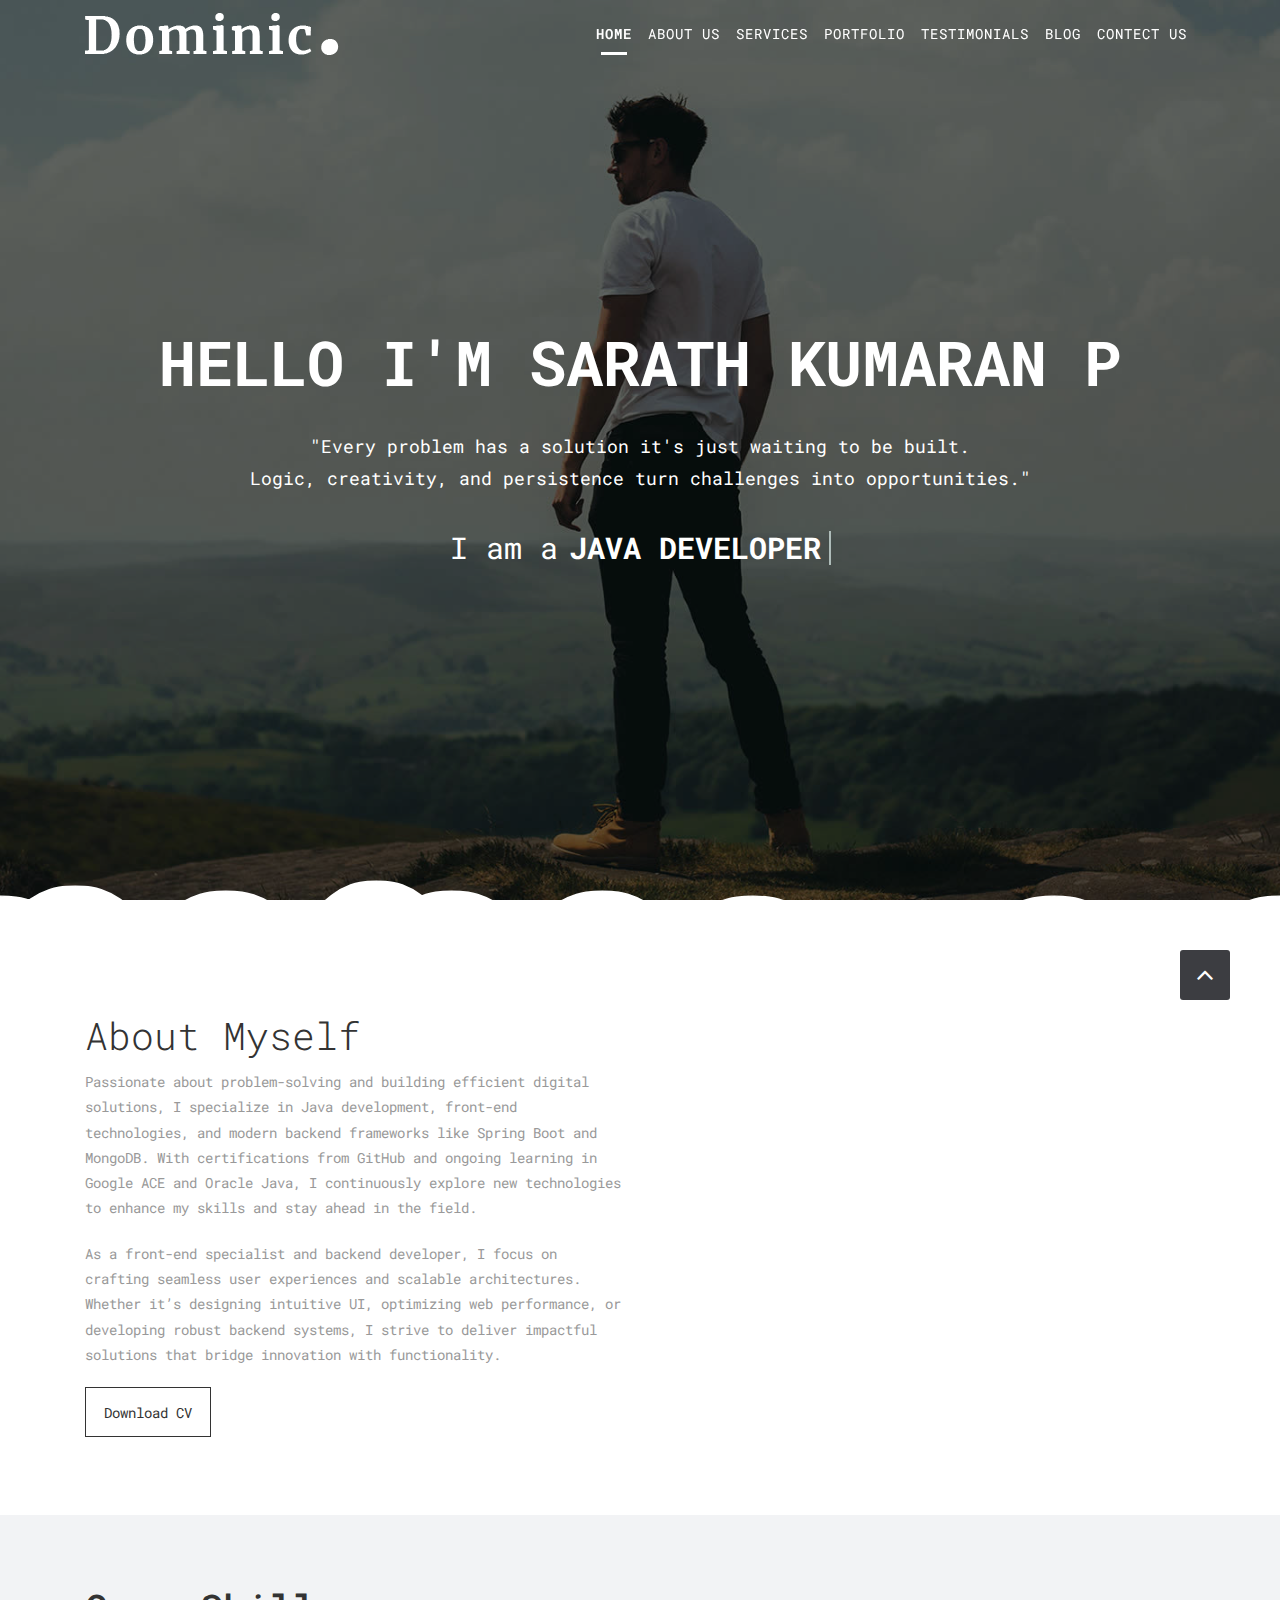
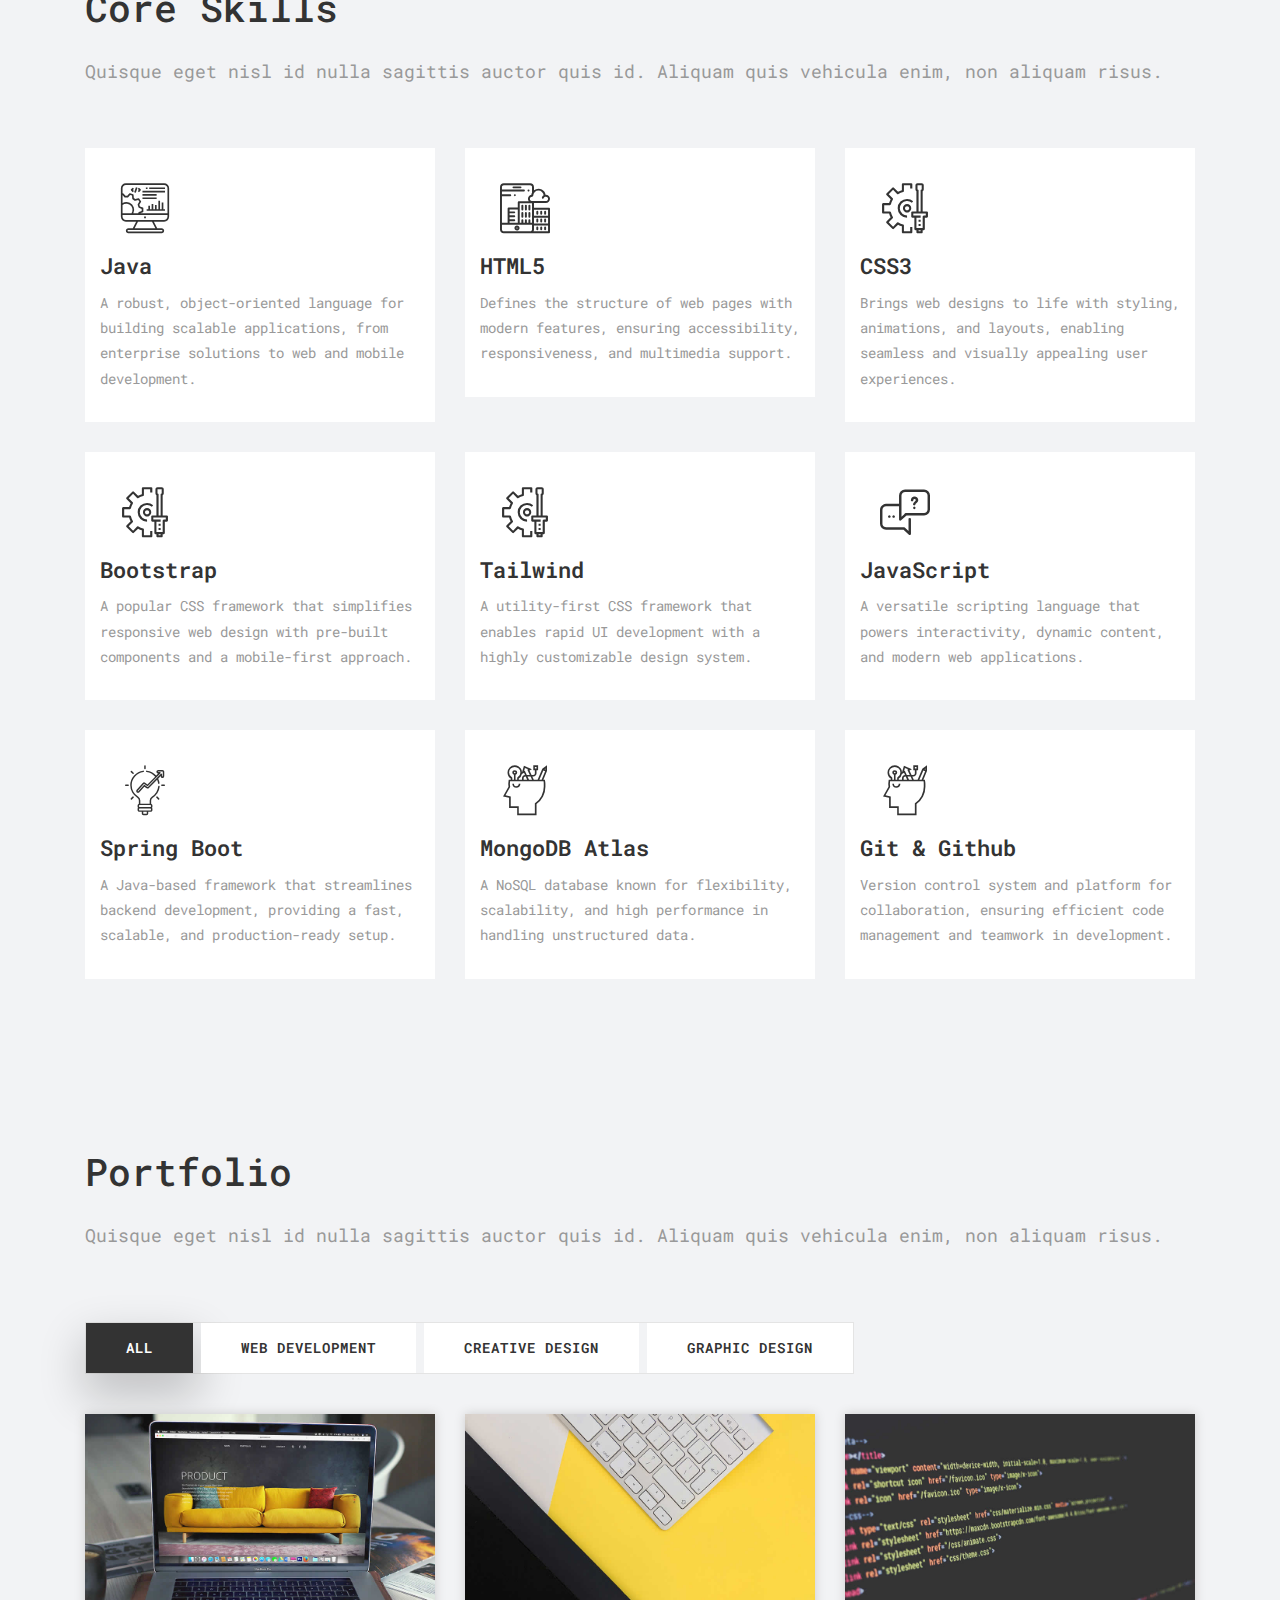
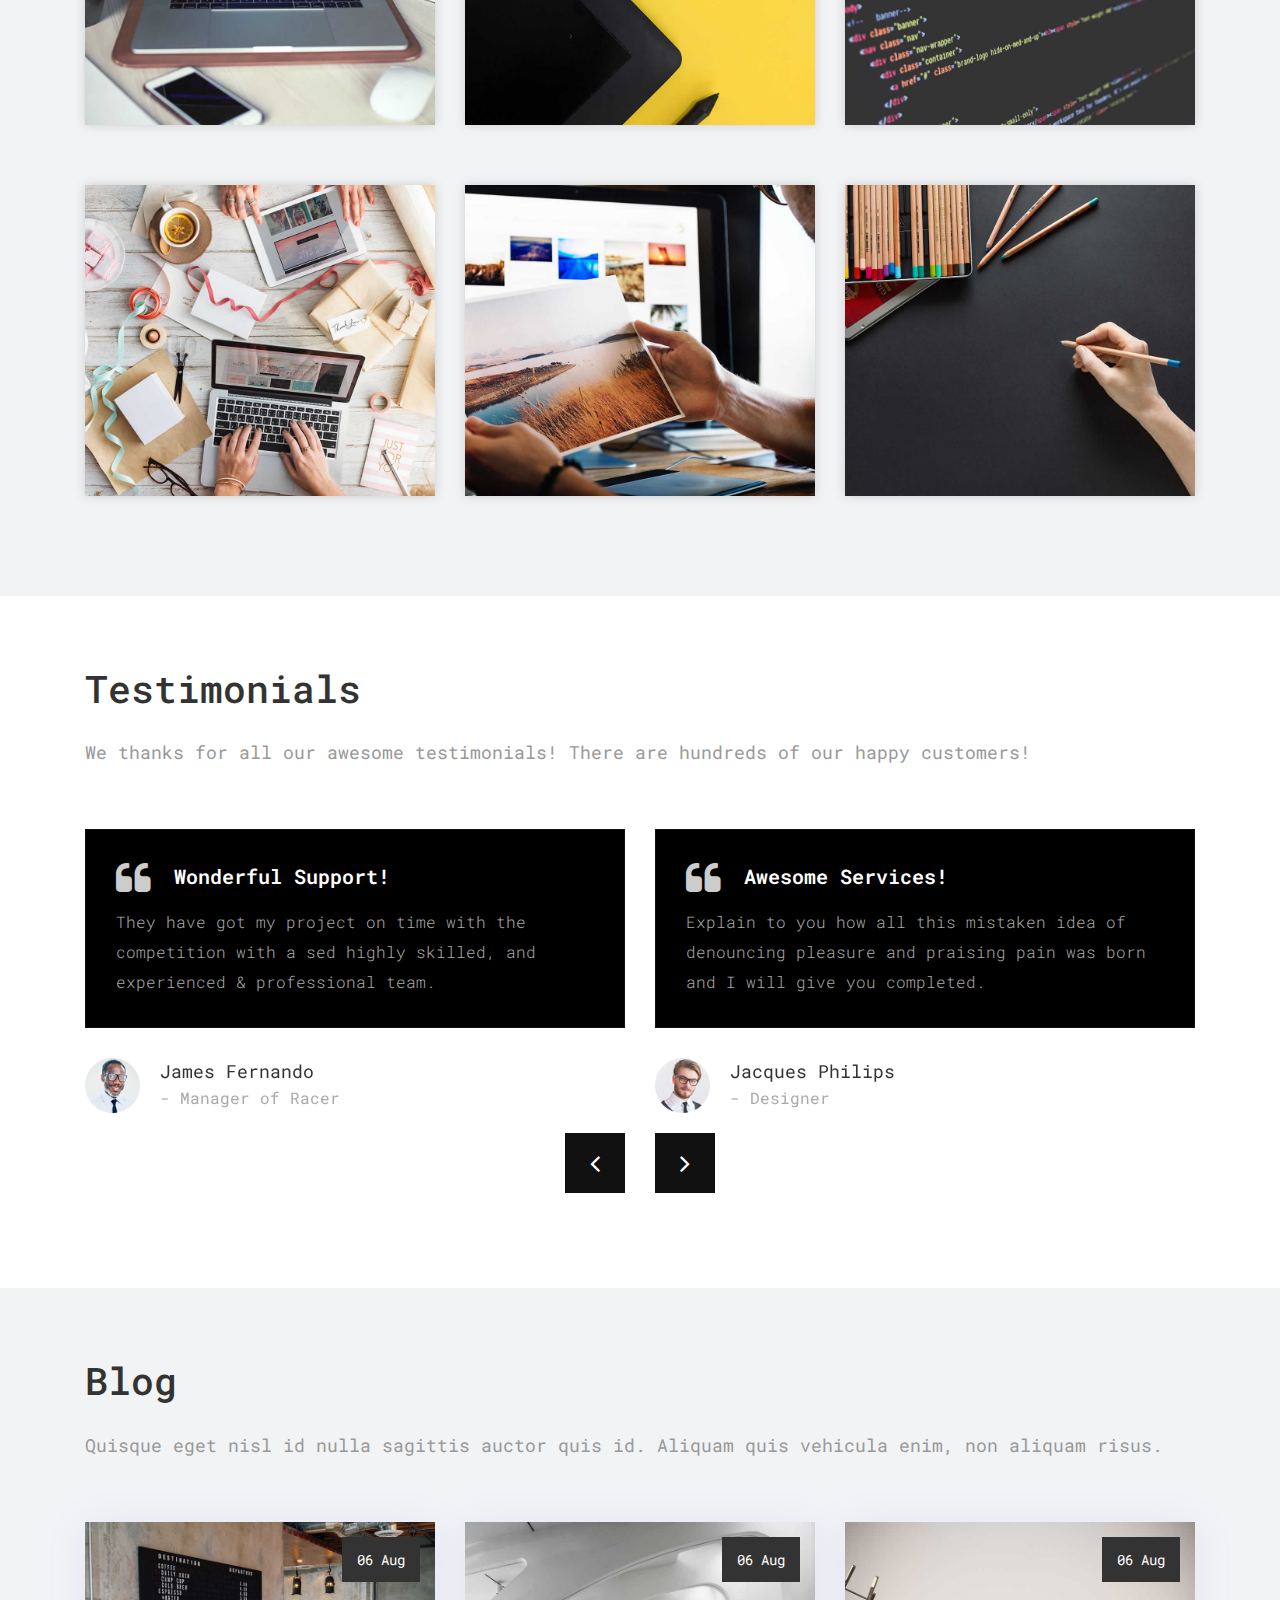
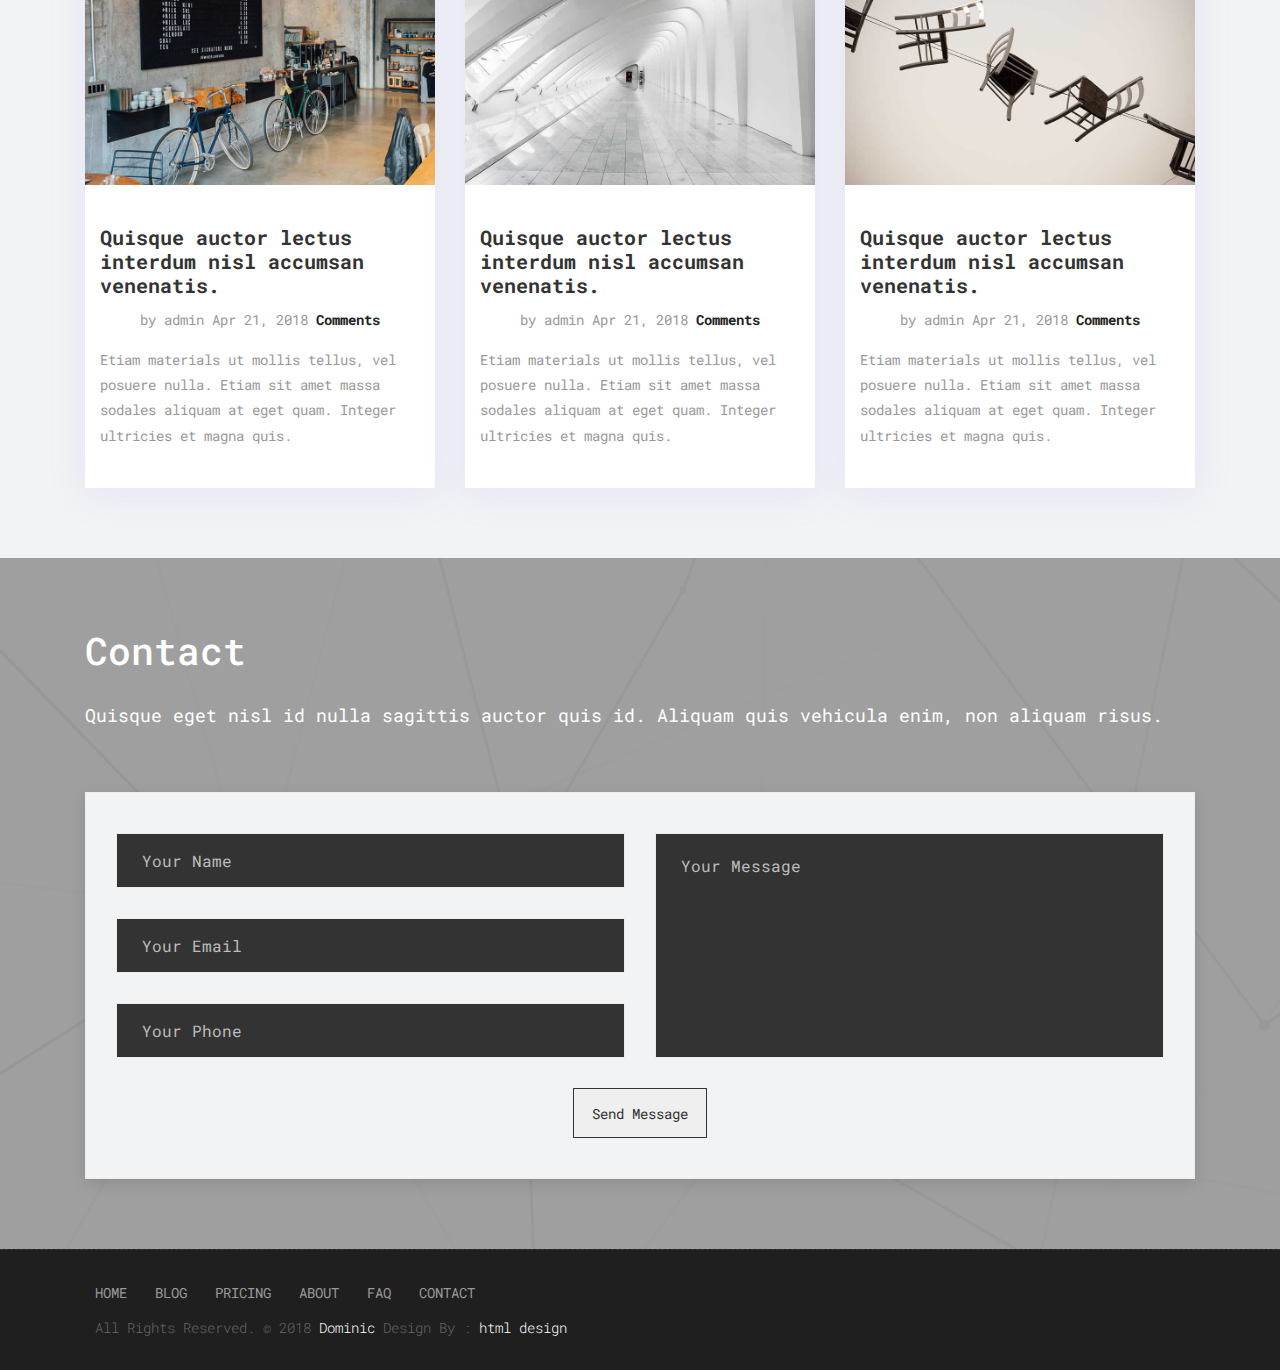
==== PORTFOLIO/index.html @ 693e11fd "folder work" ====
<!DOCTYPE html>
<html lang="en">

    <!-- Basic -->
    <meta charset="utf-8">
    <meta http-equiv="X-UA-Compatible" content="IE=edge">   
   
    <!-- Mobile Metas -->
    <meta name="viewport" content="width=device-width, minimum-scale=1.0, maximum-scale=1.0, user-scalable=no">
 
     <!-- Site Metas -->
    <title>Dominic - Responsive HTML5 OnePage Template</title>  
    <meta name="keywords" content="">
    <meta name="description" content="">
    <meta name="author" content="">

    <!-- Site Icons -->
    <link rel="shortcut icon" href="images/favicon.ico" type="image/x-icon" />
    <link rel="apple-touch-icon" href="images/apple-touch-icon.png">

    <!-- Bootstrap CSS -->
    <link rel="stylesheet" href="css/bootstrap.min.css">
    <!-- Site CSS -->
    <link rel="stylesheet" href="style.css">
    <!-- Responsive CSS -->
    <link rel="stylesheet" href="css/responsive.css">
    <!-- Custom CSS -->
    <link rel="stylesheet" href="css/custom.css">
	<script src="js/modernizr.js"></script> <!-- Modernizr -->

    <!--[if lt IE 9]>
      <script src="https://oss.maxcdn.com/libs/html5shiv/3.7.0/html5shiv.js"></script>
      <script src="https://oss.maxcdn.com/libs/respond.js/1.4.2/respond.min.js"></script>
    <![endif]-->

</head>
<body id="page-top" class="politics_version">

    <!-- LOADER -->
    <div id="preloader">
        <div id="main-ld">
			<div id="loader"></div>  
		</div>
    </div><!-- end loader -->
    <!-- END LOADER -->
	
    <!-- Navigation -->
    <nav class="navbar navbar-expand-lg navbar-dark fixed-top" id="mainNav">
      <div class="container">
        <a class="navbar-brand js-scroll-trigger" href="#page-top">
			<img class="img-fluid" src="images/logo.png" alt="" />
		</a>
        <button class="navbar-toggler navbar-toggler-right" type="button" data-toggle="collapse" data-target="#navbarResponsive" aria-controls="navbarResponsive" aria-expanded="false" aria-label="Toggle navigation">
          Menu
          <i class="fa fa-bars"></i>
        </button>
        <div class="collapse navbar-collapse" id="navbarResponsive">
          <ul class="navbar-nav text-uppercase ml-auto">
            <li class="nav-item">
              <a class="nav-link js-scroll-trigger active" href="#home">Home</a>
            </li>
            <li class="nav-item">
              <a class="nav-link js-scroll-trigger" href="#about">About Us</a>
            </li>
            <li class="nav-item">
              <a class="nav-link js-scroll-trigger" href="#services">Services</a>
            </li>
            <li class="nav-item">
              <a class="nav-link js-scroll-trigger" href="#portfolio">Portfolio</a>
            </li>
            <li class="nav-item">
              <a class="nav-link js-scroll-trigger" href="#testimonials">Testimonials</a>
            </li>
			<li class="nav-item">
              <a class="nav-link js-scroll-trigger" href="#blog">Blog</a>
            </li>
			<li class="nav-item">
              <a class="nav-link js-scroll-trigger" href="#contact">Contect Us</a>
            </li>
          </ul>
        </div>
      </div>
    </nav>
	
	<section id="home" class="main-banner parallaxie" style="background: url('uploads/banner-01.jpg')">
		<div class="heading">
			<h1>Hello I'm Sarath Kumaran P</h1>
			<p>"Every problem has a solution it's just waiting to be built. <br>
                Logic, creativity, and persistence turn challenges into opportunities."</p>
			<h3 class="cd-headline clip is-full-width">
				<span>I am a </span>
				<span class="cd-words-wrapper">
					<b class="is-visible">Java Developer</b>
					<b>Web Developer</b>
					<b>Backend Developer</b>
					<b>Web Designer</b>
				</span>
			</h3>
		</div>
	</section>

	<svg id="clouds" class="hidden-xs" xmlns="http://www.w3.org/2000/svg" version="1.1" width="100%" height="100" viewBox="0 0 85 100" preserveAspectRatio="none">
        <path d="M-5 100 Q 0 20 5 100 Z
            M0 100 Q 5 0 10 100
            M5 100 Q 10 30 15 100
            M10 100 Q 15 10 20 100
            M15 100 Q 20 30 25 100
            M20 100 Q 25 -10 30 100
            M25 100 Q 30 10 35 100
            M30 100 Q 35 30 40 100
            M35 100 Q 40 10 45 100
            M40 100 Q 45 50 50 100
            M45 100 Q 50 20 55 100
            M50 100 Q 55 40 60 100
            M55 100 Q 60 60 65 100
            M60 100 Q 65 50 70 100
            M65 100 Q 70 20 75 100
            M70 100 Q 75 45 80 100
            M75 100 Q 80 30 85 100
            M80 100 Q 85 20 90 100
            M85 100 Q 90 50 95 100
            M90 100 Q 95 25 100 100
            M95 100 Q 100 15 105 100 Z">
        </path>
    </svg>

    <div id="about" class="section wb">
        <div class="container">
            <div class="row">
                <div class="col-md-6">
                    <div class="message-box">                        
                        <h2>About Myself</h2>
                        <p> Passionate about problem-solving and building efficient digital solutions, I specialize in Java development, front-end technologies, and modern backend frameworks like Spring Boot and MongoDB. With certifications from GitHub and ongoing learning in Google ACE and Oracle Java, I continuously explore new technologies to enhance my skills and stay ahead in the field. </p>
						<p>As a front-end specialist and backend developer, I focus on crafting seamless user experiences and scalable architectures. Whether it’s designing intuitive UI, optimizing web performance, or developing robust backend systems, I strive to deliver impactful solutions that bridge innovation with functionality.</p>

                        <a href="#" class="sim-btn btn-hover-new" data-text="Download CV"><span>Download CV</span></a>
                    </div><!-- end messagebox -->
                </div><!-- end col -->

                <div class="col-md-6">
                    <div class="right-box-pro wow fadeIn">
                        <img src="uploads/about_04.jpg" alt="" class="img-fluid img-rounded">
                    </div><!-- end media -->
                </div><!-- end col -->
            </div><!-- end row -->
        </div><!-- end container -->
    </div><!-- end section -->
	
    <div id="services" class="section lb">
        <div class="container">
            <div class="section-title text-left">
                <h3>Core Skills</h3>
                <p>Quisque eget nisl id nulla sagittis auctor quis id. Aliquam quis vehicula enim, non aliquam risus.</p>
            </div><!-- end title -->

            <div class="row">
				<div class="col-md-4">
                    <div class="services-inner-box">
						<div class="ser-icon">
							<i class="flaticon-seo"></i>
						</div>
						<h2>Java</h2>
						<p>A robust, object-oriented language for building scalable applications, from enterprise solutions to web and mobile development.</p>
					</div>
                </div><!-- end col -->
                <div class="col-md-4">
                    <div class="services-inner-box">
						<div class="ser-icon">
							<i class="flaticon-development"></i>
						</div>
						<h2>HTML5</h2>
						<p>Defines the structure of web pages with modern features, ensuring accessibility, responsiveness, and multimedia support.</p>
					</div>
                </div><!-- end col -->
				<div class="col-md-4">
                    <div class="services-inner-box">
						<div class="ser-icon">
							<i class="flaticon-process"></i>
						</div>
						<h2>CSS3</h2>
						<p>Brings web designs to life with styling, animations, and layouts, enabling seamless and visually appealing user experiences.</p>
					</div>
                </div><!-- end col -->
                <div class="col-md-4">
                    <div class="services-inner-box">
						<div class="ser-icon">
							<i class="flaticon-process"></i>
						</div>
						<h2>Bootstrap</h2>
						<p>A popular CSS framework that simplifies responsive web design with pre-built components and a mobile-first approach.</p>
					</div>
                </div><!-- end col -->
                <div class="col-md-4">
                    <div class="services-inner-box">
						<div class="ser-icon">
							<i class="flaticon-process"></i>
						</div>
						<h2>Tailwind</h2>
						<p>A utility-first CSS framework that enables rapid UI development with a highly customizable design system.</p>
					</div>
                </div><!-- end col -->
				<div class="col-md-4">
                    <div class="services-inner-box">
						<div class="ser-icon">
							<i class="flaticon-discuss-issue"></i>
						</div>
						<h2>JavaScript</h2>
						<p>A versatile scripting language that powers interactivity, dynamic content, and modern web applications.</p>
					</div>
                </div><!-- end col -->
				<div class="col-md-4">
                    <div class="services-inner-box">
						<div class="ser-icon">
							<i class="flaticon-idea"></i>
						</div>
						<h2>Spring Boot</h2>
						<p>A Java-based framework that streamlines backend development, providing a fast, scalable, and production-ready setup.</p>
					</div>
                </div><!-- end col -->
				<div class="col-md-4">
                    <div class="services-inner-box">
						<div class="ser-icon">
							<i class="flaticon-idea-1"></i>
						</div>
						<h2>MongoDB Atlas</h2>
						<p>A NoSQL database known for flexibility, scalability, and high performance in handling unstructured data.</p>
					</div>
                </div><!-- end col -->
                <div class="col-md-4">
                    <div class="services-inner-box">
						<div class="ser-icon">
							<i class="flaticon-idea-1"></i>
						</div>
						<h2>Git & Github</h2>
						<p>Version control system and platform for collaboration, ensuring efficient code management and teamwork in development.</p>
					</div>
                </div><!-- end col -->
            </div><!-- end row -->
        </div><!-- end container -->
    </div><!-- end section -->
	
	<div id="portfolio" class="section lb">
		<div class="container">
			<div class="section-title text-left">
                <h3>Portfolio</h3>
                <p>Quisque eget nisl id nulla sagittis auctor quis id. Aliquam quis vehicula enim, non aliquam risus.</p>
            </div><!-- end title -->
			
			<div class="gallery-menu row">
				<div class="col-md-12">
					<div class="button-group filter-button-group text-left">
						<button class="active" data-filter="*">All</button>
						<button data-filter=".gal_a">Web Development</button>
						<button data-filter=".gal_b">Creative Design</button>
						<button data-filter=".gal_c">Graphic Design</button>
					</div>
				</div>
			</div>
			
			<div class="gallery-list row">
				<div class="col-md-4 col-sm-6 gallery-grid gal_a gal_b">
					<div class="gallery-single fix">
						<img src="uploads/gallery_img-01.jpg" class="img-fluid" alt="Image">
						<div class="img-overlay">
							<a href="uploads/gallery_img-01.jpg" data-rel="prettyPhoto[gal]" class="hoverbutton global-radius"><i class="fa fa-picture-o"></i></a>
						</div>
					</div>
				</div>
				
				<div class="col-md-4 col-sm-6 gallery-grid gal_c gal_b">
					<div class="gallery-single fix">
						<img src="uploads/gallery_img-02.jpg" class="img-fluid" alt="Image">
						<div class="img-overlay">
							<a href="uploads/gallery_img-02.jpg" data-rel="prettyPhoto[gal]" class="hoverbutton global-radius"><i class="fa fa-picture-o"></i></a>
						</div>
					</div>
				</div>
				
				<div class="col-md-4 col-sm-6 gallery-grid gal_a gal_c">
					<div class="gallery-single fix">
						<img src="uploads/gallery_img-03.jpg" class="img-fluid" alt="Image">
						<div class="img-overlay">
							<a href="uploads/gallery_img-03.jpg" data-rel="prettyPhoto[gal]" class="hoverbutton global-radius"><i class="fa fa-picture-o"></i></a>
						</div>
					</div>
				</div>
				
				<div class="col-md-4 col-sm-6 gallery-grid gal_b gal_a">
					<div class="gallery-single fix">
						<img src="uploads/gallery_img-04.jpg" class="img-fluid" alt="Image">
						<div class="img-overlay">
							<a href="uploads/gallery_img-04.jpg" data-rel="prettyPhoto[gal]" class="hoverbutton global-radius"><i class="fa fa-picture-o"></i></a>
						</div>
					</div>
				</div>
				
				<div class="col-md-4 col-sm-6 gallery-grid gal_a gal_c">
					<div class="gallery-single fix">
						<img src="uploads/gallery_img-05.jpg" class="img-fluid" alt="Image">
						<div class="img-overlay">
							<a href="uploads/gallery_img-05.jpg" data-rel="prettyPhoto[gal]" class="hoverbutton global-radius"><i class="fa fa-picture-o"></i></a>
						</div>
					</div>
				</div>
				
				<div class="col-md-4 col-sm-6 gallery-grid gal_c gal_a">
					<div class="gallery-single fix">
						<img src="uploads/gallery_img-06.jpg" class="img-fluid" alt="Image">
						<div class="img-overlay">
							<a href="uploads/gallery_img-06.jpg" data-rel="prettyPhoto[gal]" class="hoverbutton global-radius"><i class="fa fa-picture-o"></i></a>
						</div>
					</div>
				</div>
			</div>
			</div>
		</div>
	</div>
	
	 <div id="testimonials" class="section wb">
        <div class="container">
            <div class="section-title text-left">
                <h3>Testimonials</h3>
                <p>We thanks for all our awesome testimonials! There are hundreds of our happy customers! </p>
            </div><!-- end title -->

            <div class="row">
                <div class="col-md-12 col-sm-12">
                    <div class="testi-carousel owl-carousel owl-theme">
                        <div class="testimonial clearfix">
                            <div class="desc">
                                <h3><i class="fa fa-quote-left"></i> Wonderful Support!</h3>
                                <p class="lead">They have got my project on time with the competition with a sed highly skilled, and experienced & professional team.</p>
                            </div>
                            <div class="testi-meta">
                                <img src="uploads/testi_01.png" alt="" class="img-fluid alignleft">
                                <h4>James Fernando <small>- Manager of Racer</small></h4>
                            </div>
                            <!-- end testi-meta -->
                        </div>
                        <!-- end testimonial -->

                        <div class="testimonial clearfix">
                            <div class="desc">
                                <h3><i class="fa fa-quote-left"></i> Awesome Services!</h3>
                                <p class="lead">Explain to you how all this mistaken idea of denouncing pleasure and praising pain was born and I will give you completed.</p>
                            </div>
                            <div class="testi-meta">
                                <img src="uploads/testi_02.png" alt="" class="img-fluid alignleft">
                                <h4>Jacques Philips <small>- Designer</small></h4>
                            </div>
                            <!-- end testi-meta -->
                        </div>
                        <!-- end testimonial -->

                        <div class="testimonial clearfix">
                            <div class="desc">
                                <h3><i class="fa fa-quote-left"></i> Great & Talented Team!</h3>
                                <p class="lead">The master-builder of human happines no one rejects, dislikes avoids pleasure itself, because it is very pursue pleasure. </p>
                            </div>
                            <div class="testi-meta">
                                <img src="uploads/testi_03.png" alt="" class="img-fluid alignleft">
                                <h4>Venanda Mercy <small>- Newyork City</small></h4>
                            </div>
                            <!-- end testi-meta -->
                        </div>
                        <!-- end testimonial -->
                        <div class="testimonial clearfix">
                            <div class="desc">
                                <h3><i class="fa fa-quote-left"></i> Wonderful Support!</h3>
                                <p class="lead">They have got my project on time with the competition with a sed highly skilled, and experienced & professional team.</p>
                            </div>
                            <div class="testi-meta">
                                <img src="uploads/testi_01.png" alt="" class="img-fluid alignleft">
                                <h4>James Fernando <small>- Manager of Racer</small></h4>
                            </div>
                            <!-- end testi-meta -->
                        </div>
                        <!-- end testimonial -->

                        <div class="testimonial clearfix">
                            <div class="desc">
                                <h3><i class="fa fa-quote-left"></i> Awesome Services!</h3>
                                <p class="lead">Explain to you how all this mistaken idea of denouncing pleasure and praising pain was born and I will give you completed.</p>
                            </div>
                            <div class="testi-meta">
                                <img src="uploads/testi_02.png" alt="" class="img-fluid alignleft">
                                <h4>Jacques Philips <small>- Designer</small></h4>
                            </div>
                            <!-- end testi-meta -->
                        </div>
                        <!-- end testimonial -->

                        <div class="testimonial clearfix">
                            <div class="desc">
                                <h3><i class="fa fa-quote-left"></i> Great & Talented Team!</h3>
                                <p class="lead">The master-builder of human happines no one rejects, dislikes avoids pleasure itself, because it is very pursue pleasure. </p>
                            </div>
                            <div class="testi-meta">
                                <img src="uploads/testi_03.png" alt="" class="img-fluid alignleft">
                                <h4>Venanda Mercy <small>- Newyork City</small></h4>
                            </div>
                            <!-- end testi-meta -->
                        </div><!-- end testimonial -->
                    </div><!-- end carousel -->
                </div><!-- end col -->
            </div><!-- end row -->
        </div><!-- end container -->
    </div><!-- end section -->
	
	<div id="blog" class="section lb">
		<div class="container">
			<div class="section-title text-left">
                <h3>Blog</h3>
                <p>Quisque eget nisl id nulla sagittis auctor quis id. Aliquam quis vehicula enim, non aliquam risus.</p>
            </div><!-- end title -->
			
			<div class="row">
				<div class="col-md-4 col-sm-6 col-lg-4">
					<div class="post-box">
						<div class="post-thumb">
							<img src="uploads/blog-01.jpg" class="img-fluid" alt="post-img" />
							<div class="date">
								<span>06</span>
								<span>Aug</span>
							</div>
						</div>
						<div class="post-info">
							<h4>Quisque auctor lectus interdum nisl accumsan venenatis.</h4>
							<ul>
                                <li>by admin</li>
                                <li>Apr 21, 2018</li>
                                <li><a href="#"><b> Comments</b></a></li>
                            </ul>
							<p>Etiam materials ut mollis tellus, vel posuere nulla. Etiam sit amet massa sodales aliquam at eget quam. Integer ultricies et magna quis.</p>
						</div>
					</div>
				</div>
				<div class="col-md-4 col-sm-6 col-lg-4">
					<div class="post-box">
						<div class="post-thumb">
							<img src="uploads/blog-02.jpg" class="img-fluid" alt="post-img" />
							<div class="date">
								<span>06</span>
								<span>Aug</span>
							</div>
						</div>
						<div class="post-info">
							<h4>Quisque auctor lectus interdum nisl accumsan venenatis.</h4>
							<ul>
                                <li>by admin</li>
                                <li>Apr 21, 2018</li>
                                <li><a href="#"><b> Comments</b></a></li>
                            </ul>
							<p>Etiam materials ut mollis tellus, vel posuere nulla. Etiam sit amet massa sodales aliquam at eget quam. Integer ultricies et magna quis.</p>
						</div>
					</div>
				</div>
				<div class="col-md-4 col-sm-6 col-lg-4">
					<div class="post-box">
						<div class="post-thumb">
							<img src="uploads/blog-03.jpg" class="img-fluid" alt="post-img" />
							<div class="date">
								<span>06</span>
								<span>Aug</span>
							</div>
						</div>
						<div class="post-info">
							<h4>Quisque auctor lectus interdum nisl accumsan venenatis.</h4>
							<ul>
                                <li>by admin</li>
                                <li>Apr 21, 2018</li>
                                <li><a href="#"><b> Comments</b></a></li>
                            </ul>
							<p>Etiam materials ut mollis tellus, vel posuere nulla. Etiam sit amet massa sodales aliquam at eget quam. Integer ultricies et magna quis.</p>
						</div>
					</div>
				</div>
			</div>
			
		</div>
	</div>

    <div id="contact" class="section db">
        <div class="container">
            <div class="section-title text-left">
                <h3>Contact</h3>
                <p>Quisque eget nisl id nulla sagittis auctor quis id. Aliquam quis vehicula enim, non aliquam risus.</p>
            </div><!-- end title -->

            <div class="row">
                <div class="col-md-12">
                    <div class="contact_form">
                        <div id="message"></div>
                        <form id="contactForm" name="sentMessage" novalidate="novalidate">
							<div class="row">
								<div class="col-md-6">
									<div class="form-group">
										<input class="form-control" id="name" type="text" placeholder="Your Name" required="required" data-validation-required-message="Please enter your name.">
										<p class="help-block text-danger"></p>
									</div>
									<div class="form-group">
										<input class="form-control" id="email" type="email" placeholder="Your Email" required="required" data-validation-required-message="Please enter your email address.">
										<p class="help-block text-danger"></p>
									</div>
									<div class="form-group">
										<input class="form-control" id="phone" type="tel" placeholder="Your Phone" required="required" data-validation-required-message="Please enter your phone number.">
										<p class="help-block text-danger"></p>
									</div>
								</div>
								<div class="col-md-6">
									<div class="form-group">
										<textarea class="form-control" id="message" placeholder="Your Message" required="required" data-validation-required-message="Please enter a message."></textarea>
										<p class="help-block text-danger"></p>
									</div>
								</div>
								<div class="clearfix"></div>
								<div class="col-lg-12 text-center">
									<div id="success"></div>
									<button id="sendMessageButton" class="sim-btn btn-hover-new" data-text="Send Message" type="submit">Send Message</button>
								</div>
							</div>
						</form>
                    </div>
                </div><!-- end col -->
            </div><!-- end row -->
        </div><!-- end container -->
    </div><!-- end section -->

    <div class="copyrights">
        <div class="container">
            <div class="footer-distributed">
                <div class="footer-left">
                    <p class="footer-links">
                        <a href="#">Home</a>
                        <a href="#">Blog</a>
                        <a href="#">Pricing</a>
                        <a href="#">About</a>
                        <a href="#">Faq</a>
                        <a href="#">Contact</a>
                    </p>
                    <p class="footer-company-name">All Rights Reserved. &copy; 2018 <a href="#">Dominic</a> Design By : 
					<a href="https://html.design/">html design</a></p>
                </div>
            </div>
        </div><!-- end container -->
    </div><!-- end copyrights -->

    <a href="#" id="scroll-to-top" class="dmtop global-radius"><i class="fa fa-angle-up"></i></a>

    <!-- ALL JS FILES -->
    <script src="js/all.js"></script>
	<!-- Camera Slider -->
	<script src="js/jquery.mobile.customized.min.js"></script>
	<script src="js/jquery.easing.1.3.js"></script> 
	<script src="js/parallaxie.js"></script>
	<script src="js/headline.js"></script>
	<!-- Contact form JavaScript -->
    <script src="js/jqBootstrapValidation.js"></script>
    <script src="js/contact_me.js"></script>
    <!-- ALL PLUGINS -->
    <script src="js/custom.js"></script>
    <script src="js/jquery.vide.js"></script>

</body>
</html>
---- PORTFOLIO/style.css ----
/*------------------------------------------------------------------
    Version: 1.0
-------------------------------------------------------------------*/

/*------------------------------------------------------------------
    IMPORT FONTS
-------------------------------------------------------------------*/

@import url('https://fonts.googleapis.com/css?family=Roboto+Mono:300,400,500,700');

/*------------------------------------------------------------------
    IMPORT FILES
-------------------------------------------------------------------*/

@import url(css/animate.css);
@import url(css/camera.css);
@import url(css/flaticon.css);
@import url(css/prettyPhoto.css);
@import url(css/owl.carousel.css);
@import url(css/font-awesome.min.css);

/*------------------------------------------------------------------
    SKELETON
-------------------------------------------------------------------*/

body {
    color: #999999;
    font-size: 14px;
    font-family: 'Roboto Mono', monospace;
    line-height: 1.80857;
}

html, body{
	height: 100%;
}

body.demos .section {
    background: url(images/bg.png) repeat top center #f2f3f5;
}

body.demos .section-title img {
    max-width: 280px;
    display: block;
    margin: 10px auto;
}

body.demos .service-widget h3 {
    border-bottom: 1px solid #ededed;
    font-size: 18px;
    padding: 20px 0;
    background-color: #ffffff;
}

body.demos .service-widget {
    margin: 0 0 30px;
    padding: 30px;
    background-color: #fff
}

body.demos .container-fluid {
    max-width: 1080px
}

a {
    color: #1f1f1f;
    text-decoration: none !important;
    outline: none !important;
    -webkit-transition: all .3s ease-in-out;
    -moz-transition: all .3s ease-in-out;
    -ms-transition: all .3s ease-in-out;
    -o-transition: all .3s ease-in-out;
    transition: all .3s ease-in-out;
}

h1,
h2,
h3,
h4,
h5,
h6 {
    letter-spacing: 0;
    font-weight: normal;
    position: relative;
    padding: 0 0 10px 0;
    font-weight: normal;
    line-height: 120% !important;
    color: #333333;
    margin: 0
}

h1 {
    font-size: 24px
}

h2 {
    font-size: 22px
}

h3 {
    font-size: 18px
}

h4 {
    font-size: 16px
}

h5 {
    font-size: 14px
}

h6 {
    font-size: 13px
}

h1 a,
h2 a,
h3 a,
h4 a,
h5 a,
h6 a {
    color: #212121;
    text-decoration: none!important;
    opacity: 1
}

h1 a:hover,
h2 a:hover,
h3 a:hover,
h4 a:hover,
h5 a:hover,
h6 a:hover {
    opacity: .8
}

a {
    color: #222222;
    text-decoration: none;
    outline: none;
}

a,
.btn {
    text-decoration: none !important;
    outline: none !important;
    -webkit-transition: all .3s ease-in-out;
    -moz-transition: all .3s ease-in-out;
    -ms-transition: all .3s ease-in-out;
    -o-transition: all .3s ease-in-out;
    transition: all .3s ease-in-out;
}

.btn-custom {
    margin-top: 20px;
    background-color: transparent !important;
    border: 2px solid #ddd;
    padding: 12px 40px;
    font-size: 16px;
}

.lead {
    font-size: 18px;
    line-height: 30px;
    color: #767676;
    margin: 0;
    padding: 0;
}

blockquote {
    margin: 20px 0 20px;
    padding: 30px;
}

ul, li, ol{
	margin: 0px;
	list-style: none;
	padding: 0px;
}


/*------------------------------------------------------------------
    WP CORE
-------------------------------------------------------------------*/

.first {
    clear: both
}

.last {
    margin-right: 0
}

.alignnone {
    margin: 5px 20px 20px 0;
}

.aligncenter,
div.aligncenter {
    display: block;
    margin: 5px auto 5px auto;
}

.alignright {
    float: right;
    margin: 10px 0 20px 20px;
}

.alignleft {
    float: left;
    margin: 10px 20px 20px 0;
}

a img.alignright {
    float: right;
    margin: 10px 0 20px 20px;
}

a img.alignnone {
    margin: 10px 20px 20px 0;
}

a img.alignleft {
    float: left;
    margin: 10px 20px 20px 0;
}

a img.aligncenter {
    display: block;
    margin-left: auto;
    margin-right: auto
}

.wp-caption {
    background: #fff;
    border: 1px solid #f0f0f0;
    max-width: 96%;
    /* Image does not overflow the content area */
    padding: 5px 3px 10px;
    text-align: center;
}

.wp-caption.alignnone {
    margin: 5px 20px 20px 0;
}

.wp-caption.alignleft {
    margin: 5px 20px 20px 0;
}

.wp-caption.alignright {
    margin: 5px 0 20px 20px;
}

.wp-caption img {
    border: 0 none;
    height: auto;
    margin: 0;
    max-width: 98.5%;
    padding: 0;
    width: auto;
}

.wp-caption p.wp-caption-text {
    font-size: 11px;
    line-height: 17px;
    margin: 0;
    padding: 0 4px 5px;
}


/* Text meant only for screen readers. */

.screen-reader-text {
    clip: rect(1px, 1px, 1px, 1px);
    position: absolute !important;
    height: 1px;
    width: 1px;
    overflow: hidden;
}

.screen-reader-text:focus {
    background-color: #f1f1f1;
    border-radius: 3px;
    box-shadow: 0 0 2px 2px rgba(0, 0, 0, 0.6);
    clip: auto !important;
    color: #21759b;
    display: block;
    font-size: 14px;
    font-size: 0.875rem;
    font-weight: bold;
    height: auto;
    left: 5px;
    line-height: normal;
    padding: 15px 23px 14px;
    text-decoration: none;
    top: 5px;
    width: auto;
    z-index: 100000;
    /* Above WP toolbar. */
}


/*------------------------------------------------------------------
    HEADER
-------------------------------------------------------------------*/

.navbar-dark{
	
}

.navbar-dark .navbar-nav .nav-link{
	color: #ffffff;
	letter-spacing: 1px;
	font-size: 14px;
	position: relative;
}
.navbar-dark .navbar-nav .nav-link:hover{
	color: #ffffff;
}
.navbar-dark .navbar-nav .nav-link.active{
	font-weight: 600;
}
.navbar-dark .navbar-nav .nav-link::after {
    content: '';
    width: 0;
    height: 3px;
    background: #ffffff;
    position: absolute;
    bottom: 0;
    left: 0;
	right: 0;
	text-align: center;
	margin: 0 auto;
    border-radius: 0px;
    -webkit-transition: all .5s;
    transition: all .5s;
    z-index: -1;
}
.navbar-dark .navbar-nav .nav-link.active::after {
	width: 50%;
}

/*------------------------------------------------------------------
    SECTIONS
-------------------------------------------------------------------*/

.main-banner{
	height: 100%;
	position: relative;
}

.main-banner{
	display: table;
    width: 100%;
	text-align: center;
}
.main-banner::after {
    content: " ";
    position: absolute;
    top: 0;
    bottom: 0;
    left: 0;
    right: 0;
    background-color: #000;
    z-index: 0;
    opacity: .6;
}
.heading{
	color: #fff;
	display: table-cell;
	vertical-align: middle;
	position: relative;
	z-index: 1;
}
.heading h1{
	color: #ffffff;
	font-weight: 700;
	font-size: 62px;
	text-transform: uppercase;
}
.heading p{
	font-size: 18px;
	padding: 20px 0px;
}

.heading h3{
	color: ffffff;
}

.cd-words-wrapper {
  display: inline-block;
  position: relative;
  text-align: left;
}
.cd-words-wrapper b {
  display: inline-block;
  position: absolute;
  white-space: nowrap;
  left: 0;
  top: 0;
}
.cd-words-wrapper b.is-visible {
  position: relative;
}
.no-js .cd-words-wrapper b {
  opacity: 0;
}
.no-js .cd-words-wrapper b.is-visible {
  opacity: 1;
}

/* -------------------------------- 

xclip 

-------------------------------- */
.cd-headline.clip span {
  display: inline-block;
  padding: .2em 0;
  color: #ffffff;
  font-size: 30px;
}
.cd-headline.clip span b{
	text-transform: uppercase;
}
.cd-headline.clip .cd-words-wrapper {
  overflow: hidden;
  vertical-align: top;
}
.cd-headline.clip .cd-words-wrapper::after {
  /* line */
  content: '';
  position: absolute;
  top: 0;
  right: 0;
  width: 2px;
  height: 100%;
  background-color: #aebcb9;
}
.cd-headline.clip b {
  opacity: 0;
}
.cd-headline.clip b.is-visible {
  opacity: 1;
}


#mainNav.navbar-shrink {
    padding-top: 10px;
    padding-bottom: 10px;
    background-color: #333333;
}

#clouds{
	margin-top: -5%;
	position: relative;
	z-index: 1;
}
#clouds path {
    fill: #ffffff;
    bottom: -10px;
    overflow: hidden;
    stroke: #ffffff;
}

.section {
    display: block;
    position: relative;
    overflow: hidden;
    padding: 70px 0;
}

.noover {
    overflow: visible;
}

.noover .btn-dark {
    border: 0 !important;
}

.nopad {
    padding: 0;
}

.nopadtop {
    padding-top: 0;
}

.section.wb {
    background-color: #ffffff;
}

.section.lb {
    background-color: #f2f3f5;
}

.section.db {
    background-color: #111111;
}

.section.color1 {
    background-color: #448AFF;
}

.first-section {
    display: block;
    position: relative;
    overflow: hidden;
    padding: 16em 0 13em;
}

.first-section h2 {
    color: #ffffff;
    font-size: 68px;
    font-weight: 300;
    text-transform: capitalize;
    display: block;
    margin: 0;
    padding: 0 0 30px;
    position: relative;
}

.first-section .lead {
    font-size: 21px;
    font-weight: 300;
    padding: 0 0 40px;
    margin: 0;
    line-height: inherit;
    color: #ffffff;
}

.macbookright {
    width: 980px;
    position: absolute;
    right: -15%;
    bottom: -6%;
}

.section-title {
    display: block;
    position: relative;
    margin-bottom: 60px;
}

.section-title p {
    color: #999;
    font-weight: 400;
    font-size: 18px;
    line-height: 33px;
    margin: 0;
}

.section-title h3 {
    font-size: 38px;
    font-weight: 500;
    line-height: 62px;
    margin: 0 0 25px;
    padding: 0;
    text-transform: none;
}

.section.colorsection p,
.section.colorsection h3,
.section.db h3 {
    color: #ffffff;
}



.btn-hover-new{
	color: #333333;
	-webkit-transition: all 0.5s;
	-moz-transition: all 0.5s;
	-o-transition: all 0.5s;
	transition: all 0.5s;
	position: relative;
	border: 1px solid #333333;
	overflow: hidden;
	padding: 0px 18px;
	display: inline-block;
}

.sim-btn{
	line-height: 50px;
	height: 50px;
	text-align: center;
	margin-right: auto;
	margin-left: auto;
	margin-top: 0px;
	cursor: pointer;
}

.btn-hover-new::after {
    content: attr(data-text);
    position: absolute;
    width: 100%;
    height: 100%;
    top: 0;
    left: 0;
    opacity: 0;
    -webkit-transform: translate(-30%, 0);
    transform: translate(-30%, 0);
    -webkit-transition: all 0.3s;
    -moz-transition: all 0.3s;
    -o-transition: all 0.3s;
    transition: all 0.3s;
}

.btn-hover-new span {
    -webkit-transition: all 0.3s;
    -moz-transition: all 0.3s;
    -o-transition: all 0.3s;
    transition: all 0.3s;
}

.btn-hover-new:hover{
	color: #ffffff;
	background-color: #333333;
}
.btn-hover-new:hover > span {
    opacity: 0;
    -webkit-transform: translate(0px,40px);
    transform: translate(0px,40px);
}
.btn-hover-new:hover::after {
    opacity: 1;
    -webkit-transform: translate(0, 0);
    transform: translate(0, 0);
}




.right-box-pro{
	position: relative;
	-webkit-box-shadow: 0px 0px 30px -4px rgba(0, 0, 0, 0.3);
	box-shadow: 0px 0px 30px -4px rgba(0, 0, 0, 0.3);
}
.right-box-pro img{
	position: relative;
	z-index: 2;
}
.right-box-pro::before {
    content: "";
    background: url(images/country-quilt-dark.png);
    width: 100%;
    height: 100%;
    position: absolute;
    bottom: -20px;
    right: -20px;
    z-index: 0;
}



.services-inner-box{
	padding: 15px;
	background: #ffffff;
	margin-bottom: 30px;
}
.ser-icon{
	width: 90px;
	height: 90px;
	text-align: center;
	line-height: 90px;
}
.ser-icon i{
	font-size: 50px;
	color: #333333;
}
.services-inner-box h2{
	font-size: 22px;
	font-weight: 600;
}


/*------------------------------------------------------------------
    PORTFOLIO
-------------------------------------------------------------------*/

.item-h2,
.item-h1 {
    height: 100% !important;
    height: auto !important;
}

.isotope-item {
    z-index: 2;
    padding: 0;
}

.isotope-hidden.isotope-item {
    pointer-events: none;
    z-index: 1;
}

.isotope,
.isotope .isotope-item {
    /* change duration value to whatever you like */
    -webkit-transition-duration: 0.8s;
    -moz-transition-duration: 0.8s;
    transition-duration: 0.8s;
}

.isotope {
    -webkit-transition-property: height, width;
    -moz-transition-property: height, width;
    transition-property: height, width;
}

.isotope .isotope-item {
    -webkit-transition-property: -webkit-transform, opacity;
    -moz-transition-property: -moz-transform, opacity;
    transition-property: transform, opacity;
}

.portfolio-filter ul {
    padding: 0;
    z-index: 2;
    display: block;
    position: relative;
    margin: 0;
}

.portfolio-filter ul li {
    border-radius: 0;
    display: inline-block;
    margin: 0 5px 0 0;
    text-decoration: none;
    text-transform: uppercase;
    vertical-align: middle;
}

.portfolio-filter ul li:last-child:after {
    content: "";
}

.portfolio-filter ul li .btn-dark {
    box-shadow: none;
    background-color: transparent;
    border: 1px solid #e6e7e6 !important;
    color: #1f1f1f;
    font-weight: 400;
    font-size: 13px;
    padding: 10px 30px;
}

.da-thumbs {
    list-style: none;
    position: relative;
    padding: 0;
}

.da-thumbs .pitem {
    margin: 0;
    padding: 15px;
    position: relative;
}

.da-thumbs .pitem a,
.da-thumbs .pitem a img {
    display: block;
    position: relative;
}

.da-thumbs .pitem a {
    overflow: hidden;
}

.da-thumbs .pitem a div {
    position: absolute;
    background-color: rgba(0, 0, 0, 0.8);
    width: 100%;
    height: 100%;
}

.da-thumbs .pitem a div h3 {
    display: block;
    color: #ffffff;
    font-size: 20px;
    padding: 30px 15px;
    text-transform: capitalize;
    font-weight: normal;
}

.da-thumbs .pitem a div h3 small {
    display: block;
    color: #ffffff;
    margin-top: 5px;
    font-size: 13px;
    font-weight: 300;
}

.da-thumbs .pitem a div i {
    background-color: #1f1f1f;
    position: absolute;
    color: #ffffff !important;
    bottom: 0;
    font-size: 15px;
    z-index: 12;
    right: 0;
    width: 40px;
    height: 40px;
    line-height: 40px;
    text-align: center;
}


/*------------------------------------------------------------------
    TESTIMONIALS
-------------------------------------------------------------------*/

.logos img {
    margin: auto;
    display: block;
    text-align: center;
    width: 100%;
    opacity: 0.3;
}

.logos img:hover {
    opacity: 0.5;
}

.desc h3 i {
    color: #cccccc;
    font-size: 37px;
    vertical-align: middle;
    margin-right: 12px;
}

.desc {
    padding: 30px;
    position: relative;
    background: #000;
    border: 1px solid #111111;
}

.testi-meta {
    display: block;
    margin-top: 20px;
}

.testimonial h4 {
    font-size: 18px;
    color: #333333;
    padding: 13px 0 0;
}

.testimonial img {
    max-width: 55px;
}

.testimonial small {
    margin-top: 7px;
    font-size: 16px;
    display: block;
}

.testimonial {
    background-color: transparent;
}

.testimonial h3 {
    padding: 0 0 10px;
    font-size: 20px;
    font-weight: 600;
	color: #ffffff;
}

.testimonial small,
.testimonial .lead {
    background-color: transparent;
    color: #aaa;
    display: block;
    font-size: 16px;
    font-style: normal;
    line-height: 30px;
    margin: 0;
    padding: 0;
    position: relative;
}

.testimonial p:after {
    display: none;
}


/*------------------------------------------------------------------
    PRICING TABLES
-------------------------------------------------------------------*/

.pricing-table {
    margin: 50px 0 0 0;
    background: #fff;
    box-shadow: 0 5px 14px rgba(0, 0, 0, 0.1);
}

.pricing-table i {
    width: 30px;
    color: #c2c2c2;
    display: inline-block;
    margin-right: 10px;
    padding-right: 5px;
    border-right: 1px solid #ececec;
}

.pricing-table .btn-dark {
    padding: 10px 24px;
    font-size: 15px;
}

.pricing-table strong {
    font-weight: 600;
    margin-right: 6px;
    color: #1f1f1f;
}

.pricing-table-header {
    padding: 30px 0 25px 0;
    background: #ffffff;
}

.pricing-table-header h2 {
    font-size: 31px;
    margin: 0;
    padding: 0;
    font-weight: 300;
}

.pricing-table-header h3 {
    font-size: 15px;
    font-weight: 600;
    color: #aaaaaa;
    margin-top: 10px;
    text-transform: uppercase;
}

.pricing-table-space {
    height: 10px;
}

.pricing-table-text {
    margin: 15px 30px 0 30px;
    padding: 0 10px 15px 10px;
    border-bottom: 1px solid #ececec;
    font-weight: 300;
    line-height: 30px;
    color: #c2c2c2;
    font-size: 16px;
}

.pricing-table-text p {
    font-weight: 400;
}

.pricing-table-features {
    margin: 15px 30px 0 30px;
    padding: 0 10px 15px 30px;
    border-bottom: 1px solid #ececec;
    text-align: left;
    line-height: 30px;
    font-size: 16px;
    color: #c2c2c2;
}

.pricing-table-highlighted h3,
.pricing-table-highlighted h2 {
    color: #ffffff !important;
}

.pricing-table-sign-up {
    margin-top: 25px;
    padding-bottom: 30px;
}


/* Highlighted table */

.pricing-table-highlighted {
    margin-top: 0;
}

.m130 {
    margin-top: 130px;
}

.nav-pills {
    border: 1px solid #e1e1e1;
}

.nav-pills > li {
    width: 50%;
    padding: 10px;
    float: left;
    margin: 0 !important;
}

.nav-pills > li > a {
    margin: 0!important;
    text-align: center;
    background-color: #f4f4f4;
}


/*------------------------------------------------------------------
    ICON BOXES
-------------------------------------------------------------------*/

.icon-wrapper {
    position: relative;
    cursor: pointer;
    display: block;
    z-index: 1;
}

.icon-wrapper i {
    width: 75px;
    height: 75px;
    text-align: center;
    line-height: 75px;
    font-size: 28px;
    background-color: #f2f3f5;
    color: #1f1f1f;
    margin-top: 0;
}

.small-icons.icon-wrapper:hover i,
.small-icons.icon-wrapper:hover i:hover,
.small-icons.icon-wrapper i {
    width: auto !important;
    height: auto !important;
    line-height: 1 !important;
    padding: 0 !important;
    color: #e3e3e3 !important;
    background-color: transparent !important;
    background: none !important;
    margin-right: 10px !important;
    vertical-align: middle;
    font-size: 24px !important;
}

.small-icons.icon-wrapper h3 {
    font-size: 18px;
    padding-bottom: 5px;
}

.small-icons.icon-wrapper p {
    padding: 0;
    margin: 0;
}

.icon-wrapper h3 {
    font-size: 21px;
    padding: 0 0 15px;
    margin: 0;
}

.icon-wrapper p {
    margin-bottom: 0;
    padding-left: 95px;
}

.icon-wrapper p small {
    display: block;
    color: #999;
    margin-top: 10px;
    text-transform: none;
    font-weight: 600;
    font-size: 16px;
}

.icon-wrapper p small:after {
    content: "\f105";
    font-family: FontAwesome;
    margin-left: 5px;
    font-size: 11px;
}


/*------------------------------------------------------------------
    MESSAGE BOXES
-------------------------------------------------------------------*/

.event_dit{
	margin-top: 20px;
}
.event_dit ul {
	float: left;
	width: 100%;
	padding-bottom: 15px;
	margin-bottom: 0px;
	position: relative;
	line-height: 12px;
}
.event_dit ul li{
	float: left;
	position: relative;
}

.event_dit ul li a{
	padding: 0px 5px;
	font-size: 14px;
	line-height: 25px;
	transition: all 0.3s ease-in-out;
	-webkit-transition: all 0.3s ease-in-out;
	-moz-transition: all 0.3s ease-in-out;
	-o-transition: all 0.3s ease-in-out;
	-moz-transition: all 0.3s ease-in-out;
}

.event_dit ul li a:hover{
	color: #333333;
}

.service-widget h3 {
    font-size: 21px;
    color: #ffffff;
    padding: 20px 0 12px;
    margin: 0;
}

.participate-wrap figure{
	overflow: hidden;
	position: relative;
}
.participate-wrap figure::before{
	background-color: #333333;
	content: "";
	position: absolute;
	border-radius: 100%;
	top: 0px;
	left: 0px;
	right: 0px;
	bottom: 0px;
	margin: auto;
	width: 0px;
	height: 0px;
	opacity: 0.7;
	transition: all 0.3s ease-in-out;
	-webkit-transition: all 0.3s ease-in-out;
	-moz-transition: all 0.3s ease-in-out;
	-o-transition: all 0.3s ease-in-out;
	-moz-transition: all 0.3s ease-in-out;
}

.participate-wrap figure figcaption{
	position: absolute;
	width: 100%;
	top: 0px;
	text-align: center;
	margin-top: -20px;
	opacity: 0;
	transition: all 0.3s ease-in-out;
	-webkit-transition: all 0.3s ease-in-out;
	-moz-transition: all 0.3s ease-in-out;
	-o-transition: all 0.3s ease-in-out;
	-moz-transition: all 0.3s ease-in-out;
}

.participate-wrap figure figcaption .global-radius{
	background: #ffffff;
	width: 38px;
	height: 38px;
	display: inline-block;
	text-align: center;
	line-height: 38px;
}

.participate-wrap:hover figure::before{
	width: 100%;
	height: 100%;
	border-radius: 0px;
}

.participate-wrap:hover figure figcaption {
	top: 50%;
	opacity: 1;
}

.service-widget h3 a,
.section.wb .service-widget h3,
.section.lb .service-widget h3 {
    color: #1f1f1f;
}

.service-widget p {
    margin-bottom: 0;
    padding-bottom: 0;
}

.message-box h4 {
    text-transform: uppercase;
    padding: 0;
    margin: 0 0 5px;
    font-weight: 600;
    letter-spacing: 0.5px;
    font-size: 15px;
    color: #999;
}

.message-box h2 {
    font-size: 38px;
    font-weight: 300;
    padding: 0 0 10px;
    margin: 0;
    line-height: 62px;
    margin-top: 0;
    text-transform: none;
}

.message-box p {
    margin-bottom: 20px;
}

.message-box .lead {
    padding-top: 10px;
	font-size: 16px;
	font-style: italic;
	color: #999;
	padding-bottom: 10px;
	padding-left: 15px;
}

.post-media {
    position: relative;
}

.post-media img {
    width: 100%;
}

.post-media_pp{
	overflow: hidden;
	position: relative;
}

.service-widget{
	margin-bottom: 30px;
}

.hover-up{
	background: #076799;
}

.service-widget .post-media_pp .hover-up{
	padding: 30px;
	position: absolute;
	left: 110%;
	width: 100%;
	top: 0;
	height: 100%;
	transition: all .35s ease-in-out;
	opacity: 0;
}
.service-widget .post-media_pp:hover .hover-up{
	opacity: 1;
	left: 0;
}

.section.wb .hover-up h3{
	font-size: 32px;
	color: #ffffff;
}

.section.wb .hover-up p{
	color: #cccccc;
}

.playbutton {
    position: absolute;
    color: #ffffff !important;
    top: 40%;
    font-size: 60px;
    z-index: 12;
    left: 0;
    right: 0;
    text-align: center;
    margin: -20px auto;
}

.hoverbutton {
    background-color: #333333;
    position: absolute;
    color: #ffffff !important;
    top: 70%;
    font-size: 21px;
    z-index: 12;
    left: 0;
    opacity: 0;
    right: 0;
    width: 50px;
    height: 50px;
    line-height: 50px;
    text-align: center;
    margin: -20px auto;
}

.service-widget:hover .hoverbutton {
    opacity: 1;
}

hr.hr1 {
    position: relative;
    margin: 60px 0;
    border: 1px dashed #f2f3f5;
}

hr.hr2 {
    position: relative;
    margin: 17px 0;
    border: 1px dashed #f2f3f5;
}

hr.hr3 {
    position: relative;
    margin: 25px 0 30px 0;
    border: 1px dashed #f2f3f5;
}

hr.invis {
    border-color: transparent;
}

hr.invis1 {
    margin: 10px 0;
    border-color: transparent;
}

.section.parallax hr.hr1 {
    border-color: rgba(255, 255, 255, 0.1);
}

.sep1 {
    display: block;
    position: absolute;
    content: '';
    width: 40px;
    height: 40px;
    bottom: -20px;
    left: 50%;
    margin-left: -14px;
    background-color: #1f1f1f;
    -ms-transform: rotate(45deg);
    -webkit-transform: rotate(45deg);
    transform: rotate(45deg);
    z-index: 1;
}

.sep2 {
    display: block;
    position: absolute;
    content: '';
    width: 40px;
    height: 40px;
    top: -20px;
    left: 50%;
    margin-left: -14px;
    background-color: #1f1f1f;
    -ms-transform: rotate(45deg);
    -webkit-transform: rotate(45deg);
    transform: rotate(45deg);
    z-index: 1;
}


/* Divider Styles */

.divider-wrapper {
    width: 100%;
    box-shadow: 0 5px 14px rgba(0, 0, 0, 0.1);
    height: 540px;
    margin: 0 auto;
    position: relative;
}

.divider-wrapper:hover {
    cursor: none;
}

.divider-bar {
    position: absolute;
    width: 10px;
    left: 50%;
    top: -10px;
    bottom: -15px;
}

.code-wrapper {
    border: 1px solid #ffffff;
    display: block;
    overflow: hidden;
    width: 100%;
    height: 100%;
    position: relative;
    background: url("uploads/code.jpg") no-repeat;
}

.design-wrapper {
    overflow: hidden;
    position: absolute;
    top: 0;
    left: 0;
    right: 0;
    bottom: 0;
    -webkit-transform: translateX(50%);
    transform: translateX(50%);
}

.design-image {
    display: block;
    width: 100%;
    height: 100%;
    position: relative;
    -webkit-transform: translateX(-50%);
    transform: translateX(-50%);
    background: url("uploads/design.jpg") no-repeat;
}

.filter-button-group{
	border: 1px solid #e4e4e4;
	border-radius: 0px;
	margin: 10px 0px;
	display: inline-block;
}

.filter-button-group button.active{
	background: #333333;
	color: #fff;
	box-shadow: 2px 20px 45px 5px rgba(0,0,0,.2);	
}

.filter-button-group button{
	color: #333;
	letter-spacing: 1px;
	text-transform: uppercase;
	font-weight: 600;
	font-size: 14px;
	cursor: pointer;
	background: #fff;
	padding: 12px 40px;
	border: none;
	border-radius: 0px;
}


.gallery-single{
	margin: 30px 15px;;
}

.gallery-single {
	position: relative;
	overflow: hidden;
	-webkit-box-shadow: 0 0 10px #ccc;
	box-shadow: 0 0 10px #ccc;
}

.gallery-list .img-overlay {
    position: absolute;
    top: 10px;
    left: 10px;
    right: 10px;
    bottom: 10px;
    background: rgba(51, 51, 51, 0.80);
    color: #35424C;
    opacity: 0;
    -webkit-transition: all .5s;
    transition: all .5s;
    z-index: 2;
    -webkit-transform: translateY(10px);
    transform: translateY(10px);
}

.gallery-list .gallery-single:hover .img-overlay {
    opacity: 1;
    -webkit-transform: translateY(0);
    transform: translateY(0);
}

.gallery-list .gallery-single:hover .img-overlay .hoverbutton{
	opacity: 1;
	top: 50%;
}


.post-box .date{
	display: inline-block;
	position: absolute;
	top: 15px;
	right: 15px;
	background: #333333;
	color: #fff;
	padding: 10px 15px;
	text-align: center;
}

.post-thumb{
	position: relative;
}

.post-box{
	-webkit-box-shadow: 0px 5px 35px 0px rgba(148, 146, 245, 0.15);
	box-shadow: 0px 5px 35px 0px rgba(148, 146, 245, 0.15);
	background: #ffffff;
}

.post-box:hover .post-thumb::before{
	opacity: .6;
	-webkit-transform: translateY(0);
	transform: translateY(0);
}


.post-box .post-thumb::before{
	content: "";
	position: absolute;
	top: 0;
	right: 0;
	bottom: 0;
	left: 0;
	background-color: rgba(51, 51, 51, 0.80);
	opacity: 0;
	-webkit-transition: all .5s;
	transition: all .5s;
	-webkit-transform: translateY(10px);
	transform: translateY(10px);
}

.post-info{
	padding: 0px 15px 40px 15px;
	background: #ffffff;
	text-align: left;
	margin-top: 40px;
}

.post-info p{
	margin: 0px;
}

.post-info h4{
	font-size: 20px;
	font-weight: 700;
}

.post-info ul{
	display: block;
	text-align: center;
	margin-bottom: 15px;
}
.post-info ul li{
	display: inline-block;
	text-align: center;
}


/*------------------------------------------------------------------
    FEATURES
-------------------------------------------------------------------*/

.customwidget h1 {
    font-size: 44px;
    color: #ffffff;
    padding: 15px 0 25px;
    margin: 0;
    line-height: 1 !important;
    font-weight: 300;
}

.customwidget ul {
    padding: 0;
    display: block;
    margin-bottom: 30px;
}

.customwidget li i {
    margin-right: 5px;
}

.customwidget li {
    color: #ffffff;
    margin-right: 10px;
}

.image-center img {
    position: relative;
    margin: 0 0 -208px;
    z-index: 10;
    padding-right: 30px;
    text-align: center;
}

.customwidget p {
    font-style: italic;
    font-size: 18px;
    padding: 0 0 10px;
}

.img-center img {
    width: 100%;
    box-shadow: 0 5px 14px rgba(0, 0, 0, 0.1);
}

.img-center {
    margin: auto;
}

#features li p {
    margin-bottom: 0;
    padding-bottom: 0;
}

#features li {
    display: table;
    width: 100%;
    margin: 35px 0;
    cursor: pointer;
}

.features-left,
.features-right {
    padding: 0 10px;
}

.features-right li:last-child,
.features-left li:last-child {
    margin-bottom: 0px;
    padding-bottom: 0 !important;
}

.features-right li i,
.features-left li i {
    width: 68px;
    height: 68px;
    line-height: 68px;
    display: table;
    border-radius: 50%;
    font-size: 26px;
    background-color: #f2f3f5;
    margin: 0 auto 22px;
    position: relative;
    text-align: center;
    z-index: 55;
    transition: .4s;
    padding: 0;
}

#features i img {
    display: table;
    margin: 0 auto;
}

.features-left li i:before,
.features-right li i:before {
    text-align: center;
}

.features-right li i .ico-current,
.features-left li i .ico-current {
    opacity: 1;
    transition: .4s;
    visibility: visible;
}

.features-right li i .ico-hover,
.features-left li i .ico-hover {
    opacity: 0;
    transition: .4s;
    visibility: hidden;
    top: 19px;
}

.features-right li:hover .ico-current,
.features-left li:hover .ico-current {
    opacity: 0;
    transition: .4s;
    visibility: hidden;
}

.features-right li:hover .ico-hover,
.features-left li:hover .ico-hover {
    opacity: 1;
    transition: .4s;
    visibility: visible;
}

.features-right i {
    float: left;
}

.fr-inner {
    margin-left: 90px;
}

.features-left i {
    float: right;
}

.fl-inner {
    text-align: right;
    margin-right: 90px;
}

#features h4 {
    text-transform: capitalize;
    margin: 0;
    font-size: 19px;
}


/*------------------------------------------------------------------
    CONTACT
-------------------------------------------------------------------*/

.bootstrap-select {
    width: 100% \0;
    /*IE9 and below*/
}

.bootstrap-select > .dropdown-toggle {
    width: 100%;
    padding-right: 25px;
}

.has-error .bootstrap-select .dropdown-toggle,
.error .bootstrap-select .dropdown-toggle {
    border-color: #b94a48;
}

.bootstrap-select.fit-width {
    width: auto !important;
}

.bootstrap-select:not([class*="col-"]):not([class*="form-control"]):not(.input-group-btn) {
    width: 100%;
}

.bootstrap-select .dropdown-toggle:focus {
    outline: thin dotted #333333 !important;
    outline: 5px auto -webkit-focus-ring-color !important;
    outline-offset: -2px;
}

.bootstrap-select.form-control {
    margin-bottom: 0;
    padding: 0;
    border: none;
}

.bootstrap-select.form-control:not([class*="col-"]) {
    width: 100%;
}

.bootstrap-select.form-control.input-group-btn {
    z-index: auto;
}

.bootstrap-select.btn-group:not(.input-group-btn),
.bootstrap-select.btn-group[class*="col-"] {
    float: none;
    display: inline-block;
    margin-left: 0;
}

.bootstrap-select.btn-group.dropdown-menu-right,
.bootstrap-select.btn-group[class*="col-"].dropdown-menu-right,
.row .bootstrap-select.btn-group[class*="col-"].dropdown-menu-right {
    float: right;
}

.form-inline .bootstrap-select.btn-group,
.form-horizontal .bootstrap-select.btn-group,
.form-group .bootstrap-select.btn-group {
    margin-bottom: 0;
}

.form-group-lg .bootstrap-select.btn-group.form-control,
.form-group-sm .bootstrap-select.btn-group.form-control {
    padding: 0;
}

.form-inline .bootstrap-select.btn-group .form-control {
    width: 100%;
}

.bootstrap-select.btn-group.disabled,
.bootstrap-select.btn-group > .disabled {
    cursor: not-allowed;
}

.bootstrap-select.btn-group.disabled:focus,
.bootstrap-select.btn-group > .disabled:focus {
    outline: none !important;
}

.bootstrap-select.btn-group .dropdown-toggle .filter-option {
    display: inline-block;
    overflow: hidden;
    width: 100%;
    text-align: left;
}

.bootstrap-select.btn-group .dropdown-toggle .fa-angle-down {
    position: absolute;
    top: 30% !important;
    right: -5px;
    vertical-align: middle;
}

.bootstrap-select.btn-group[class*="col-"] .dropdown-toggle {
    width: 100%;
}

.bootstrap-select.btn-group .dropdown-menu {
    border: 1px solid #ededed;
    box-shadow: none;
    box-sizing: border-box;
    min-width: 100%;
    padding: 20px 10px;
    z-index: 1035;
}

.dropdown-menu > li > a {
    background-color: transparent !important;
    color: #bcbcbc !important;
    font-size: 15px;
    padding: 10px 20px;
}

.bootstrap-select.btn-group .dropdown-menu.inner {
    position: static;
    float: none;
    border: 0;
    padding: 0;
    margin: 0;
    border-radius: 0;
    -webkit-box-shadow: none;
    box-shadow: none;
}

.bootstrap-select.btn-group .dropdown-menu li {
    position: relative;
}

.bootstrap-select.btn-group .dropdown-menu li.active small {
    color: #fff;
}

.bootstrap-select.btn-group .dropdown-menu li.disabled a {
    cursor: not-allowed;
}

.bootstrap-select.btn-group .dropdown-menu li a {
    cursor: pointer;
}

.bootstrap-select.btn-group .dropdown-menu li a.opt {
    position: relative;
    padding-left: 2.25em;
}

.bootstrap-select.btn-group .dropdown-menu li a span.check-mark {
    display: none;
}

.bootstrap-select.btn-group .dropdown-menu li a span.text {
    display: inline-block;
}

.bootstrap-select.btn-group .dropdown-menu li small {
    padding-left: 0.5em;
}

.bootstrap-select.btn-group .dropdown-menu .notify {
    position: absolute;
    bottom: 5px;
    width: 96%;
    margin: 0 2%;
    min-height: 26px;
    padding: 3px 5px;
    background: #f5f5f5;
    border: 1px solid #e3e3e3;
    -webkit-box-shadow: inset 0 1px 1px rgba(0, 0, 0, 0.05);
    box-shadow: inset 0 1px 1px rgba(0, 0, 0, 0.05);
    pointer-events: none;
    opacity: 0.9;
    -webkit-box-sizing: border-box;
    -moz-box-sizing: border-box;
    box-sizing: border-box;
}

.bootstrap-select.btn-group .no-results {
    padding: 3px;
    background: #f5f5f5;
    margin: 0 5px;
    white-space: nowrap;
}

.bootstrap-select.btn-group.fit-width .dropdown-toggle .filter-option {
    position: static;
}

.bootstrap-select.btn-group.fit-width .dropdown-toggle .caret {
    position: static;
    top: auto;
    margin-top: 4px;
}

.bootstrap-select.btn-group.show-tick .dropdown-menu li.selected a span.check-mark {
    position: absolute;
    display: inline-block;
    right: 15px;
    margin-top: 5px;
}

.bootstrap-select.btn-group.show-tick .dropdown-menu li a span.text {
    margin-right: 34px;
}

.bootstrap-select.show-menu-arrow.open > .dropdown-toggle {
    z-index: 1036;
}

.bootstrap-select.show-menu-arrow .dropdown-toggle:before {
    content: '';
    border-left: 7px solid transparent;
    border-right: 7px solid transparent;
    border-bottom: 7px solid rgba(204, 204, 204, 0.2);
    position: absolute;
    bottom: -4px;
    left: 9px;
    display: none;
}

.bootstrap-select.show-menu-arrow .dropdown-toggle:after {
    content: '';
    border-left: 6px solid transparent;
    border-right: 6px solid transparent;
    border-bottom: 6px solid white;
    position: absolute;
    bottom: -4px;
    left: 10px;
    display: none;
}

.bootstrap-select.show-menu-arrow.dropup .dropdown-toggle:before {
    bottom: auto;
    top: -3px;
    border-top: 7px solid rgba(204, 204, 204, 0.2);
    border-bottom: 0;
}

.bootstrap-select.show-menu-arrow.dropup .dropdown-toggle:after {
    bottom: auto;
    top: -3px;
    border-top: 6px solid white;
    border-bottom: 0;
}

.bootstrap-select.show-menu-arrow.pull-right .dropdown-toggle:before {
    right: 12px;
    left: auto;
}

.bootstrap-select.show-menu-arrow.pull-right .dropdown-toggle:after {
    right: 13px;
    left: auto;
}

.bootstrap-select.show-menu-arrow.open > .dropdown-toggle:before,
.bootstrap-select.show-menu-arrow.open > .dropdown-toggle:after {
    display: block;
}

.bs-searchbox,
.bs-actionsbox,
.bs-donebutton {
    padding: 4px 8px;
}

.bs-actionsbox {
    float: left;
    width: 100%;
    -webkit-box-sizing: border-box;
    -moz-box-sizing: border-box;
    box-sizing: border-box;
}

.bs-actionsbox .btn-group button {
    width: 50%;
}

.bs-donebutton {
    float: left;
    width: 100%;
    -webkit-box-sizing: border-box;
    -moz-box-sizing: border-box;
    box-sizing: border-box;
}

.bs-donebutton .btn-group button {
    width: 100%;
}

.bs-searchbox + .bs-actionsbox {
    padding: 0 8px 4px;
}

.bs-searchbox .form-control {
    margin-bottom: 0;
    width: 100%;
}

select.bs-select-hidden,
select.selectpicker {
    display: none !important;
}

select.mobile-device {
    position: absolute !important;
    top: 0;
    left: 0;
    display: block !important;
    width: 100%;
    height: 100% !important;
    opacity: 0;
}


/*# sourceMappingURL=bootstrap-select.css.map */

.bootstrap-select > .btn {
    background: rgba(0, 0, 0, 0) none repeat scroll 0 0;
    font-size: 15px;
    height: 33px;
    box-shadow: none !important;
    border: 0 !important;
    padding: 0;
    width: 100%;
    color: #bcbcbc !important;
}

.contact_form {
    border: 1px solid #ededed;
    box-shadow: 0 5px 14px rgba(0, 0, 0, 0.1);
    background-color: #f2f3f5;
    padding: 40px 30px;
}

.contact_form .form-control {
    background-color: #333333;
    margin-bottom: 30px;
    border: 1px solid #ebebeb;
    box-sizing: border-box;
    color: #bcbcbc;
    font-size: 16px;
    outline: 0 none;
    padding: 10px 25px;
    height: 55px;
    resize: none;
    box-shadow: none !important;
    width: 100%;
	border-radius: 0px;
}

.contact_form textarea {
    color: #bcbcbc;
    padding: 20px 25px !important;
    height: 160px !important;
}

.contact_form .form-control::-webkit-input-placeholder {
    color: #bcbcbc;
}

.contact_form .form-control::-moz-placeholder {
    opacity: 1;
    color: #bcbcbc;
}

.contact_form .form-control::-ms-input-placeholder {
    color: #bcbcbc;
}

#contact {
    background: url(images/bg.png) no-repeat center center #333333;
}


#contact .section-title p{
	color: #ffffff;
}

.contact_form textarea.form-control{
	min-height: 225px;
}

.form-group{
	position: relative;
}

.help-block{
	position: absolute;
	top: 100%;
	left: 0px;
}

/*------------------------------------------------------------------
    FOOTER
-------------------------------------------------------------------*/

.cac {
    background-color: #232323;
    -webkit-transition: all .3s ease-in-out;
    -moz-transition: all .3s ease-in-out;
    -ms-transition: all .3s ease-in-out;
    -o-transition: all .3s ease-in-out;
    transition: all .3s ease-in-out;
}

.cac:hover a h3 {
    color: #fff !important;
}

.cac a h3 {
    color: #999;
}

.cac h3 {
    padding: 60px 0;
    margin: 0;
    font-weight: 400;
    font-size: 20px;
    text-transform: capitalize;
    line-height: !important;
}

.footer {
    padding: 90px 0 80px !important;
    color: #999;
    background-color: #1f1f1f;
}

.footer .widget-title {
    position: relative;
    display: block;
    margin-bottom: 30px;
}

.footer .widget-title small {
    color: #999;
    display: block;
    padding: 0 58px;
    text-transform: uppercase;
}

.footer .widget-title h3 {
    color: #fff;
    font-weight: 300;
    font-size: 21px;
    padding: 0;
    margin: 0;
    line-height: 1 !important;
}

.footer-links {
    list-style: none;
    padding: 0;
}

.footer-links a {
    color: #999;
}

.footer-links a:hover,
.footer a:hover {
    color: #333333 !important;
}

.footer-links li {
    margin-bottom: 10px;
    display: block;
    width: 100%;
    border-bottom: 1px dashed rgba(255, 255, 255, 0.1);
    padding-bottom: 10px;
}

.twitter-widget li {
    margin-bottom: 0;
    border: 0 !important;
}

.twitter-widget li i {
    border-right: 0 !important;
    margin-right: 0;
}

.footer-links li:last-child {
    margin-bottom: 0;
    padding-bottom: 0;
    border: 0;
}

.footer-links i {
    display: inline-block;
    width: 25px;
    margin-right: 10px;
    border-right: 1px dashed rgba(255, 255, 255, 0.1);
}

.copyrights {
    border-top: 1px dashed rgba(255, 255, 255, 0.1);
    background-color: #1f1f1f;
    box-sizing: border-box;
    width: 100%;
    text-align: left;
    padding: 30px 0px;
    overflow: hidden;
}


/* Footer left */

.footer-distributed .footer-left {
    float: left;
}

.footer-distributed .footer-links {
    margin: 0 0 10px;
    text-transform: uppercase;
    padding: 0;
}

.footer-distributed .footer-links a {
    display: inline-block;
    line-height: 1.8;
    margin: 0 10px 0 10px;
    text-decoration: none;
}

.footer-distributed .footer-company-name {
    font-weight: 300;
    margin: 0 10px;
    color: #666;
    padding: 0;
}


/* Footer right */

.footer-distributed .footer-right {
    float: right;
}


/* The search form */

.footer-distributed form {
    position: relative;
}

.footer-distributed form input {
    display: block;
    border-radius: 3px;
    box-sizing: border-box;
    background-color: #181818;
    border: none;
    font: inherit;
    font-size: 15px;
    font-weight: normal;
    color: #999;
    width: 400px;
    padding: 18px 50px 18px 18px;
}

.footer-distributed form input:focus {
    outline: none;
}


/* Changing the placeholder color */

.footer-distributed form input::-webkit-input-placeholder {
    color: #999;
}

.footer-distributed form input::-moz-placeholder {
    opacity: 1;
    color: #999;
}

.footer-distributed form input:-ms-input-placeholder {
    color: #999;
}


/* The magnify glass icon */

.footer-distributed form i {
    width: 18px;
    height: 18px;
    position: absolute;
    top: 16px;
    right: 18px;
    color: #999;
    font-size: 18px;
    margin-top: 6px;
}

.footer-distributed .footer-company-name a{
	color: #ffffff;
}

.footer-distributed .footer-company-name a:hover{
	color: #cccccc;
}

/*------------------------------------------------------------------
    MISC
-------------------------------------------------------------------*/

.dmtop.show {
    bottom: 50px;
}

.progress {
    background-color: #f2f3f5;
    border-radius: 0;
    box-shadow: none;
    height: 5px;
    margin-bottom: 20px;
    overflow: hidden;
}

.skills h3 {
    color: #999999;
    font-size: 15px;
}

.dmtop {
    background-color: #3C3D41;
    z-index: 100;
    width: 50px;
    height: 50px;
    line-height: 47px;
    position: fixed;
    bottom: -100px;
    border-radius: 3px;
    right: 50px;
    text-align: center;
    font-size: 28px;
    color: #ffffff !important;
    cursor: pointer;
    -webkit-transition: all .7s ease-in-out;
    -moz-transition: all .7s ease-in-out;
    -o-transition: all .7s ease-in-out;
    -ms-transition: all .7s ease-in-out;
    transition: all .7s ease-in-out;
}

.icon_wrap {
    background-color: #1f1f1f;
    width: 100px;
    height: 100px;
    display: block;
    line-height: 100px;
    font-size: 34px;
    color: #ffffff;
    margin: 0 auto;
    text-align: center;
    padding: 0 !important;
    border: 0 !important;
}

.stat-wrap h3 {
    font-size: 18px;
    font-weight: 400;
    color: #999 !important;
    margin: 0 !important;
    padding: 0 !important;
    line-height: 1 !important:
}

.stat-wrap p {
    font-size: 38px;
    color: #ffffff;
    margin: 0;
    font-weight: 300;
    padding: 4px 0 0;
    line-height: 1 !important:
}

#preloader {
    width: 100%;
    height: 100%;
    top: 0;
    right: 0;
    bottom: 0;
    left: 0;
    background: #333333;
    z-index: 11000;
    position: fixed;
    display: block
}


#main-ld {
  width: 70px;
  height: 70px;
  overflow: hidden;
  position: absolute;
  top: calc(50% - 17px);
  left: calc(50% - 35px);
}
#loader {
  width: 70px;
  height: 70px;
  border-style: solid;
  border-top-color: #FFF;
  border-right-color: #FFF;
  border-left-color: transparent;
  border-bottom-color: transparent;
  border-radius: 50%;
  box-sizing: border-box;
  animation: rotate 3s ease-in-out infinite;
  transform: rotate(-200deg)
}
@keyframes rotate {
  0% { border-width: 10px; }
  25% { border-width: 3px; }
  50% { 
    transform: rotate(115deg); 
    border-width: 10px;
  }
  75% { border-width: 3px;}
  100% { border-width: 10px;}
}

/*------------------------------------------------------------------
    BUTTONS
-------------------------------------------------------------------*/

.navbar-default .btn-light {
    padding: 0 20px;
    margin-left: 15px;
}

.btn {
    border: 0 !important;
}

.btn-light {
    padding: 10px 40px;
    font-size: 18px;
    border: 2px solid #ffffff !important;
    color: #ffffff;
    background-color: transparent;
}

.btn-dark {
    padding: 13px 40px;
    font-size: 18px;
    border: 1px solid #ececec !important;
    color: #1f1f1f;
    background-color: transparent;
}

.btn-light:hover,
.btn-light:focus {
    border-color: rgba(255, 255, 255, 0.6);
    color: rgba(255, 255, 255, 0.6);
}
---- PORTFOLIO/css/responsive.css ----
/******************************************
    Version: 1.0
/****************************************** */

@media only screen and (min-width: 992px) and (max-width: 1199px) {}
@media (min-width: 768px) and (max-width: 991px) {
	#mainNav {
		background-color: #333333;
	}
	.navbar-dark .navbar-brand{
		width: 55%;
	}
	.navbar-dark .navbar-nav .nav-link::after{
		display: none;
	}
	.navbar-dark .navbar-toggler{
		color: rgba(255,255,255);
		border-color: rgba(255,255,255);
	}
	.heading h1{
		font-size: 28px;
	}
	.heading p{
		font-size: 14px;
	}
	.cd-headline.clip span{
		font-size: 20px;
	}
	.section-title h3{
		font-size: 28px;
	}
	.section-title p{
		font-size: 14px;
	}
	#clouds{
		margin-top: -35%;
	}
	.message-box{
		margin-bottom: 30px;
	}
	.filter-button-group button{
		padding: 12px 27px;
	}
	.filter-button-group{
		text-align: center !important;
	}
	.post-box{
		margin-bottom: 30px;
	}
	.footer-distributed .footer-left{
		text-align: center;
	}
}
@media (max-width: 767px) {
	#mainNav {
		background-color: #333333;
	}
	.navbar-dark .navbar-brand{
		width: 55%;
	}
	.navbar-dark .navbar-nav .nav-link::after{
		display: none;
	}
	.navbar-dark .navbar-toggler{
		color: rgba(255,255,255);
		border-color: rgba(255,255,255);
	}
	.heading h1{
		font-size: 28px;
	}
	.heading p{
		font-size: 14px;
	}
	.cd-headline.clip span{
		font-size: 20px;
	}
	.section-title h3{
		font-size: 28px;
	}
	.section-title p{
		font-size: 14px;
	}
	#clouds{
		margin-top: -35%;
	}
	.message-box{
		margin-bottom: 30px;
	}
	.filter-button-group button{
		padding: 12px 27px;
	}
	.filter-button-group{
		text-align: center !important;
	}
	.post-box{
		margin-bottom: 30px;
	}
	.footer-distributed .footer-left{
		text-align: center;
	}
}
@media only screen and (min-width: 280px) and (max-width: 599px) {
	#mainNav {
		background-color: #333333;
	}
	.navbar-dark .navbar-brand{
		width: 55%;
	}
	.navbar-dark .navbar-nav .nav-link::after{
		display: none;
	}
	.navbar-dark .navbar-toggler{
		color: rgba(255,255,255);
		border-color: rgba(255,255,255);
	}
	.heading h1{
		font-size: 28px;
	}
	.heading p{
		font-size: 14px;
	}
	.cd-headline.clip span{
		font-size: 20px;
	}
	.section-title h3{
		font-size: 28px;
	}
	.section-title p{
		font-size: 14px;
	}
	#clouds{
		margin-top: -35%;
	}
	.message-box{
		margin-bottom: 30px;
	}
	.filter-button-group button{
		padding: 12px 27px;
	}
	.filter-button-group{
		text-align: center !important;
	}
	.post-box{
		margin-bottom: 30px;
	}
	.footer-distributed .footer-left{
		text-align: center;
	}
	
}
---- PORTFOLIO/css/custom.css ----
/** ADD YOUR AWESOME CODES HERE **/
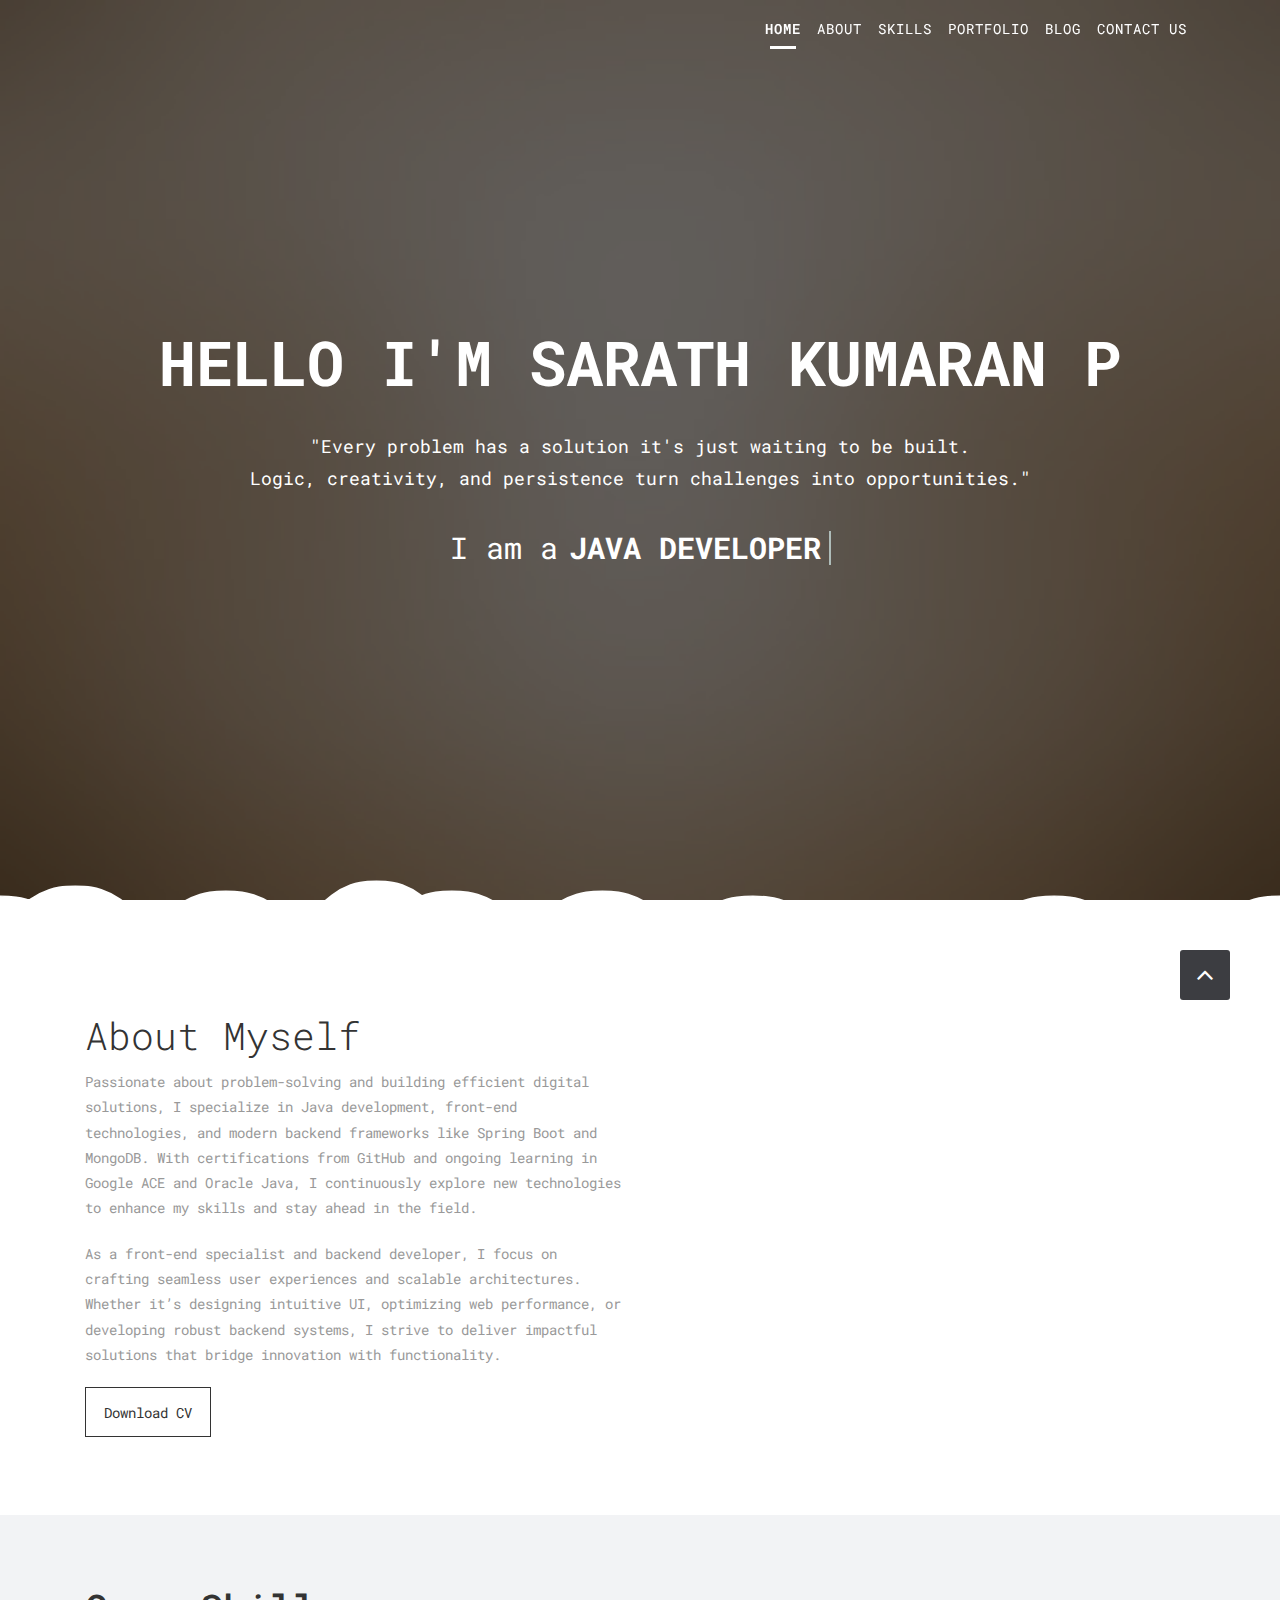
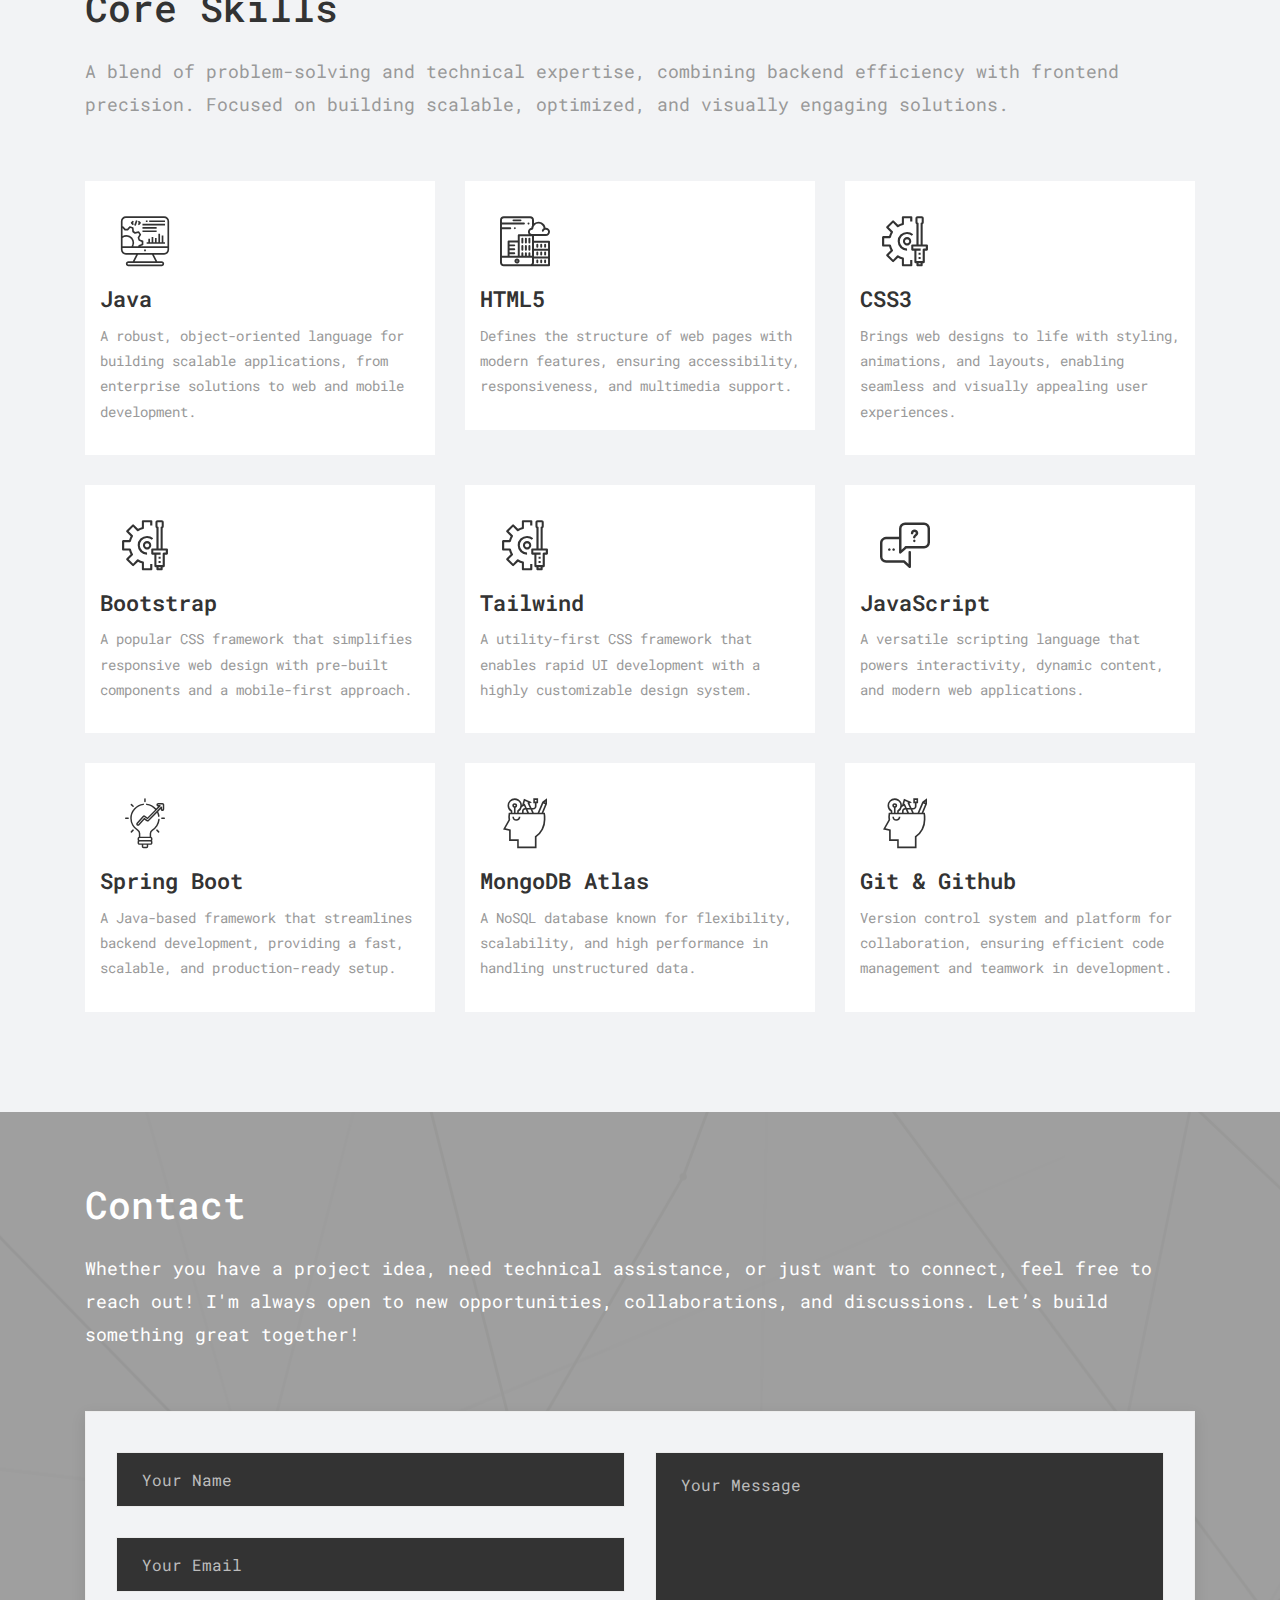
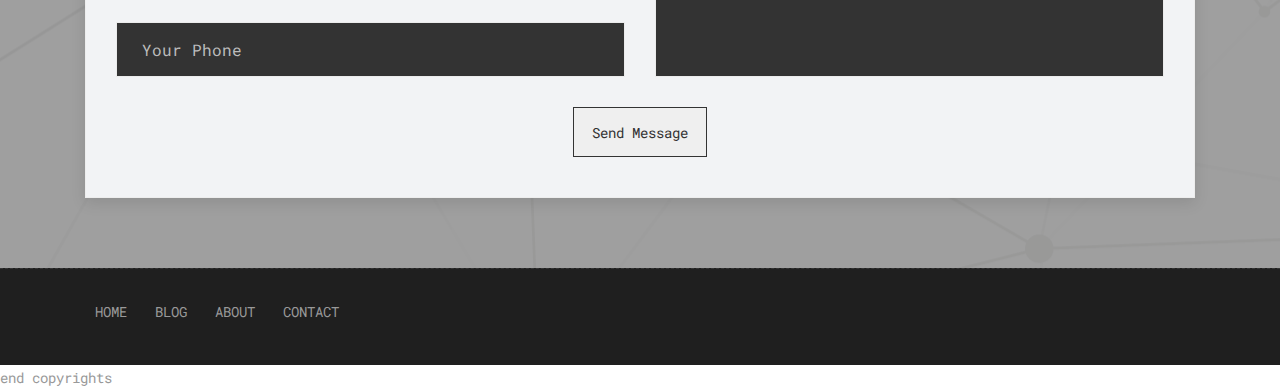
==== commit 833d74a3: "done with proceedings" ====
--- a/PORTFOLIO/index.html
+++ b/PORTFOLIO/index.html
@@ -9,13 +9,13 @@
     <meta name="viewport" content="width=device-width, minimum-scale=1.0, maximum-scale=1.0, user-scalable=no">
  
      <!-- Site Metas -->
-    <title>Dominic - Responsive HTML5 OnePage Template</title>  
+    <title>Sarath Kumaran P</title>  
     <meta name="keywords" content="">
     <meta name="description" content="">
     <meta name="author" content="">
 
     <!-- Site Icons -->
-    <link rel="shortcut icon" href="images/favicon.ico" type="image/x-icon" />
+    <link rel="shortcut icon" href="images/favicon.ico.jpeg" type="image/x-icon" />
     <link rel="apple-touch-icon" href="images/apple-touch-icon.png">
 
     <!-- Bootstrap CSS -->
@@ -47,9 +47,9 @@
     <!-- Navigation -->
     <nav class="navbar navbar-expand-lg navbar-dark fixed-top" id="mainNav">
       <div class="container">
-        <a class="navbar-brand js-scroll-trigger" href="#page-top">
+        <!-- <a class="navbar-brand js-scroll-trigger" href="#page-top">
 			<img class="img-fluid" src="images/logo.png" alt="" />
-		</a>
+		</a> -->
         <button class="navbar-toggler navbar-toggler-right" type="button" data-toggle="collapse" data-target="#navbarResponsive" aria-controls="navbarResponsive" aria-expanded="false" aria-label="Toggle navigation">
           Menu
           <i class="fa fa-bars"></i>
@@ -60,29 +60,26 @@
               <a class="nav-link js-scroll-trigger active" href="#home">Home</a>
             </li>
             <li class="nav-item">
-              <a class="nav-link js-scroll-trigger" href="#about">About Us</a>
+              <a class="nav-link js-scroll-trigger" href="#about">About</a>
             </li>
             <li class="nav-item">
-              <a class="nav-link js-scroll-trigger" href="#services">Services</a>
+              <a class="nav-link js-scroll-trigger" href="#services">Skills</a>
             </li>
             <li class="nav-item">
               <a class="nav-link js-scroll-trigger" href="#portfolio">Portfolio</a>
-            </li>
-            <li class="nav-item">
-              <a class="nav-link js-scroll-trigger" href="#testimonials">Testimonials</a>
             </li>
 			<li class="nav-item">
               <a class="nav-link js-scroll-trigger" href="#blog">Blog</a>
             </li>
 			<li class="nav-item">
-              <a class="nav-link js-scroll-trigger" href="#contact">Contect Us</a>
+              <a class="nav-link js-scroll-trigger" href="#contact">Contact Us</a>
             </li>
           </ul>
         </div>
       </div>
     </nav>
 	
-	<section id="home" class="main-banner parallaxie" style="background: url('uploads/banner-01.jpg')">
+	<section id="home" class="main-banner parallaxie" style="background: url('images/banner.jpeg')">
 		<div class="heading">
 			<h1>Hello I'm Sarath Kumaran P</h1>
 			<p>"Every problem has a solution it's just waiting to be built. <br>
@@ -135,23 +132,26 @@
 
                         <a href="#" class="sim-btn btn-hover-new" data-text="Download CV"><span>Download CV</span></a>
                     </div><!-- end messagebox -->
-                </div><!-- end col -->
+                </div>
 
                 <div class="col-md-6">
                     <div class="right-box-pro wow fadeIn">
-                        <img src="uploads/about_04.jpg" alt="" class="img-fluid img-rounded">
+                        <img src="images/pic.jpeg" alt="" class="img-fluid img-rounded">
                     </div><!-- end media -->
-                </div><!-- end col -->
-            </div><!-- end row -->
-        </div><!-- end container -->
-    </div><!-- end section -->
+                </div>
+            </div>
+        </div>
+        
+    </div>
+    
 	
     <div id="services" class="section lb">
         <div class="container">
             <div class="section-title text-left">
                 <h3>Core Skills</h3>
-                <p>Quisque eget nisl id nulla sagittis auctor quis id. Aliquam quis vehicula enim, non aliquam risus.</p>
-            </div><!-- end title -->
+                <p>A blend of problem-solving and technical expertise, combining backend efficiency with frontend precision. Focused on building scalable, optimized, and visually engaging solutions.</p>
+            </div>
+            
 
             <div class="row">
 				<div class="col-md-4">
@@ -162,7 +162,7 @@
 						<h2>Java</h2>
 						<p>A robust, object-oriented language for building scalable applications, from enterprise solutions to web and mobile development.</p>
 					</div>
-                </div><!-- end col -->
+                </div>
                 <div class="col-md-4">
                     <div class="services-inner-box">
 						<div class="ser-icon">
@@ -171,7 +171,7 @@
 						<h2>HTML5</h2>
 						<p>Defines the structure of web pages with modern features, ensuring accessibility, responsiveness, and multimedia support.</p>
 					</div>
-                </div><!-- end col -->
+                </div>
 				<div class="col-md-4">
                     <div class="services-inner-box">
 						<div class="ser-icon">
@@ -180,7 +180,7 @@
 						<h2>CSS3</h2>
 						<p>Brings web designs to life with styling, animations, and layouts, enabling seamless and visually appealing user experiences.</p>
 					</div>
-                </div><!-- end col -->
+                </div>
                 <div class="col-md-4">
                     <div class="services-inner-box">
 						<div class="ser-icon">
@@ -189,7 +189,7 @@
 						<h2>Bootstrap</h2>
 						<p>A popular CSS framework that simplifies responsive web design with pre-built components and a mobile-first approach.</p>
 					</div>
-                </div><!-- end col -->
+                </div>
                 <div class="col-md-4">
                     <div class="services-inner-box">
 						<div class="ser-icon">
@@ -198,7 +198,7 @@
 						<h2>Tailwind</h2>
 						<p>A utility-first CSS framework that enables rapid UI development with a highly customizable design system.</p>
 					</div>
-                </div><!-- end col -->
+                </div>
 				<div class="col-md-4">
                     <div class="services-inner-box">
 						<div class="ser-icon">
@@ -207,7 +207,7 @@
 						<h2>JavaScript</h2>
 						<p>A versatile scripting language that powers interactivity, dynamic content, and modern web applications.</p>
 					</div>
-                </div><!-- end col -->
+                </div>
 				<div class="col-md-4">
                     <div class="services-inner-box">
 						<div class="ser-icon">
@@ -216,7 +216,7 @@
 						<h2>Spring Boot</h2>
 						<p>A Java-based framework that streamlines backend development, providing a fast, scalable, and production-ready setup.</p>
 					</div>
-                </div><!-- end col -->
+                </div>
 				<div class="col-md-4">
                     <div class="services-inner-box">
 						<div class="ser-icon">
@@ -225,7 +225,7 @@
 						<h2>MongoDB Atlas</h2>
 						<p>A NoSQL database known for flexibility, scalability, and high performance in handling unstructured data.</p>
 					</div>
-                </div><!-- end col -->
+                </div>
                 <div class="col-md-4">
                     <div class="services-inner-box">
 						<div class="ser-icon">
@@ -234,17 +234,20 @@
 						<h2>Git & Github</h2>
 						<p>Version control system and platform for collaboration, ensuring efficient code management and teamwork in development.</p>
 					</div>
-                </div><!-- end col -->
-            </div><!-- end row -->
-        </div><!-- end container -->
-    </div><!-- end section -->
+                </div>
+            </div>
+        </div>
+        
+    </div>
+    
 	
-	<div id="portfolio" class="section lb">
+	<!-- <div id="portfolio" class="section lb">
 		<div class="container">
 			<div class="section-title text-left">
                 <h3>Portfolio</h3>
                 <p>Quisque eget nisl id nulla sagittis auctor quis id. Aliquam quis vehicula enim, non aliquam risus.</p>
-            </div><!-- end title -->
+            </div>
+            
 			
 			<div class="gallery-menu row">
 				<div class="col-md-12">
@@ -321,7 +324,8 @@
             <div class="section-title text-left">
                 <h3>Testimonials</h3>
                 <p>We thanks for all our awesome testimonials! There are hundreds of our happy customers! </p>
-            </div><!-- end title -->
+            </div>
+            
 
             <div class="row">
                 <div class="col-md-12 col-sm-12">
@@ -335,9 +339,11 @@
                                 <img src="uploads/testi_01.png" alt="" class="img-fluid alignleft">
                                 <h4>James Fernando <small>- Manager of Racer</small></h4>
                             </div>
-                            <!-- end testi-meta -->
+                            
+                            
                         </div>
-                        <!-- end testimonial -->
+                        
+                        
 
                         <div class="testimonial clearfix">
                             <div class="desc">
@@ -348,9 +354,11 @@
                                 <img src="uploads/testi_02.png" alt="" class="img-fluid alignleft">
                                 <h4>Jacques Philips <small>- Designer</small></h4>
                             </div>
-                            <!-- end testi-meta -->
+                            
+                            
                         </div>
-                        <!-- end testimonial -->
+                        
+                        
 
                         <div class="testimonial clearfix">
                             <div class="desc">
@@ -361,9 +369,11 @@
                                 <img src="uploads/testi_03.png" alt="" class="img-fluid alignleft">
                                 <h4>Venanda Mercy <small>- Newyork City</small></h4>
                             </div>
-                            <!-- end testi-meta -->
+                            
+                            
                         </div>
-                        <!-- end testimonial -->
+                        
+                        
                         <div class="testimonial clearfix">
                             <div class="desc">
                                 <h3><i class="fa fa-quote-left"></i> Wonderful Support!</h3>
@@ -373,9 +383,11 @@
                                 <img src="uploads/testi_01.png" alt="" class="img-fluid alignleft">
                                 <h4>James Fernando <small>- Manager of Racer</small></h4>
                             </div>
-                            <!-- end testi-meta -->
+                            
+                            
                         </div>
-                        <!-- end testimonial -->
+                        
+                        
 
                         <div class="testimonial clearfix">
                             <div class="desc">
@@ -386,9 +398,11 @@
                                 <img src="uploads/testi_02.png" alt="" class="img-fluid alignleft">
                                 <h4>Jacques Philips <small>- Designer</small></h4>
                             </div>
-                            <!-- end testi-meta -->
+                            
+                            
                         </div>
-                        <!-- end testimonial -->
+                        
+                        
 
                         <div class="testimonial clearfix">
                             <div class="desc">
@@ -399,20 +413,24 @@
                                 <img src="uploads/testi_03.png" alt="" class="img-fluid alignleft">
                                 <h4>Venanda Mercy <small>- Newyork City</small></h4>
                             </div>
-                            <!-- end testi-meta -->
-                        </div><!-- end testimonial -->
-                    </div><!-- end carousel -->
-                </div><!-- end col -->
-            </div><!-- end row -->
-        </div><!-- end container -->
-    </div><!-- end section -->
+                            
+                            
+                        </div>
+                        
+                    </div>
+                    
+                </div>
+            </div>
+        </div>
+        
+    </div>
 	
 	<div id="blog" class="section lb">
 		<div class="container">
 			<div class="section-title text-left">
                 <h3>Blog</h3>
                 <p>Quisque eget nisl id nulla sagittis auctor quis id. Aliquam quis vehicula enim, non aliquam risus.</p>
-            </div><!-- end title -->
+            </div>
 			
 			<div class="row">
 				<div class="col-md-4 col-sm-6 col-lg-4">
@@ -478,14 +496,15 @@
 			</div>
 			
 		</div>
-	</div>
+	</div> -->
 
     <div id="contact" class="section db">
         <div class="container">
             <div class="section-title text-left">
                 <h3>Contact</h3>
-                <p>Quisque eget nisl id nulla sagittis auctor quis id. Aliquam quis vehicula enim, non aliquam risus.</p>
-            </div><!-- end title -->
+                <p>Whether you have a project idea, need technical assistance, or just want to connect, feel free to reach out! I'm always open to new opportunities, collaborations, and discussions. Let’s build something great together!</p>
+            </div>
+            
 
             <div class="row">
                 <div class="col-md-12">
@@ -521,10 +540,12 @@
 							</div>
 						</form>
                     </div>
-                </div><!-- end col -->
-            </div><!-- end row -->
-        </div><!-- end container -->
-    </div><!-- end section -->
+                </div>
+            </div>
+        </div>
+        
+    </div>
+    
 
     <div class="copyrights">
         <div class="container">
@@ -533,17 +554,14 @@
                     <p class="footer-links">
                         <a href="#">Home</a>
                         <a href="#">Blog</a>
-                        <a href="#">Pricing</a>
                         <a href="#">About</a>
-                        <a href="#">Faq</a>
                         <a href="#">Contact</a>
                     </p>
-                    <p class="footer-company-name">All Rights Reserved. &copy; 2018 <a href="#">Dominic</a> Design By : 
-					<a href="https://html.design/">html design</a></p>
-                </div>
-            </div>
-        </div><!-- end container -->
-    </div><!-- end copyrights -->
+                </div>
+            </div>
+        </div>
+        
+    </div>end copyrights
 
     <a href="#" id="scroll-to-top" class="dmtop global-radius"><i class="fa fa-angle-up"></i></a>
 
--- a/PORTFOLIO/style.css
+++ b/PORTFOLIO/style.css
@@ -302,10 +302,6 @@
 /*------------------------------------------------------------------
     HEADER
 -------------------------------------------------------------------*/
-
-.navbar-dark{
-	
-}
 
 .navbar-dark .navbar-nav .nav-link{
 	color: #ffffff;
@@ -342,7 +338,6 @@
 /*------------------------------------------------------------------
     SECTIONS
 -------------------------------------------------------------------*/
-
 .main-banner{
 	height: 100%;
 	position: relative;
@@ -2130,7 +2125,7 @@
     font-weight: 400;
     font-size: 20px;
     text-transform: capitalize;
-    line-height: !important;
+    line-height: 1 !important;
 }
 
 .footer {
@@ -2376,7 +2371,7 @@
     color: #999 !important;
     margin: 0 !important;
     padding: 0 !important;
-    line-height: 1 !important:
+    line-height: 1 !important;
 }
 
 .stat-wrap p {
@@ -2385,7 +2380,7 @@
     margin: 0;
     font-weight: 300;
     padding: 4px 0 0;
-    line-height: 1 !important:
+    line-height: 1 !important;
 }
 
 #preloader {
